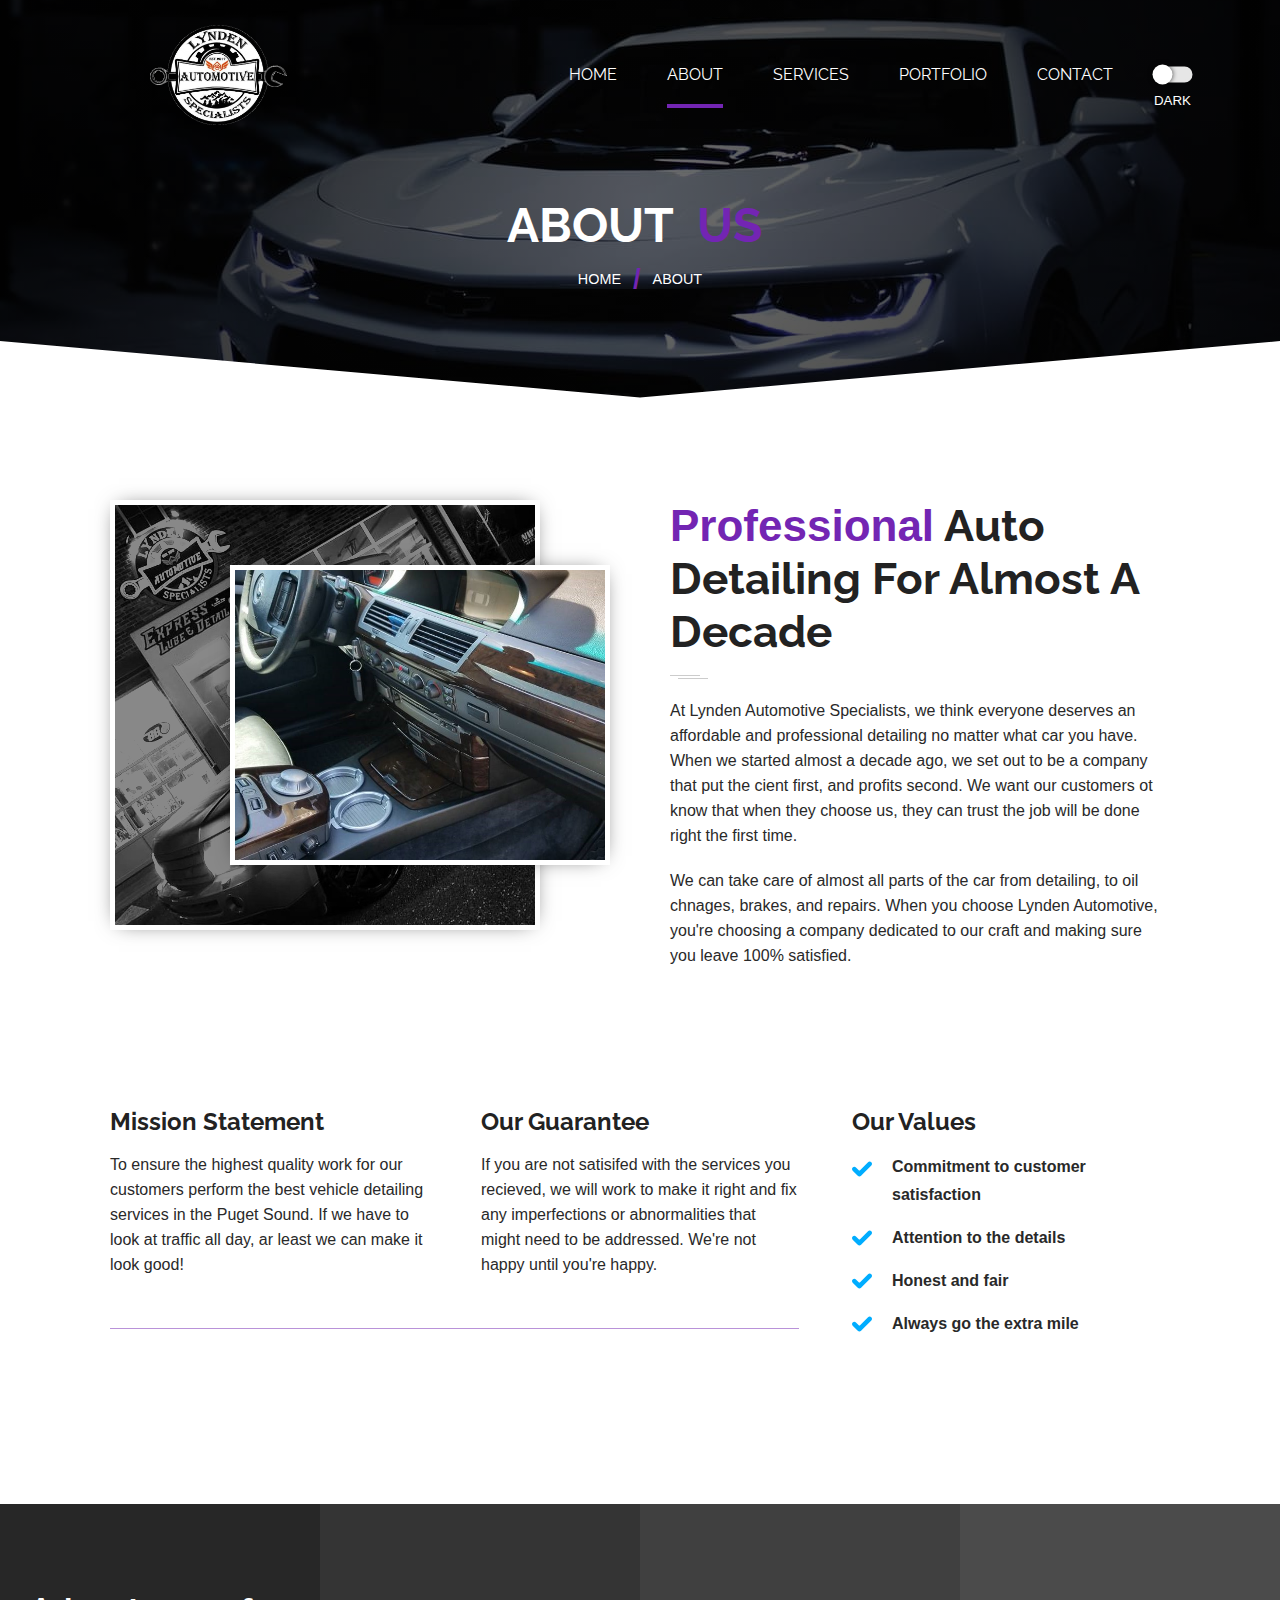
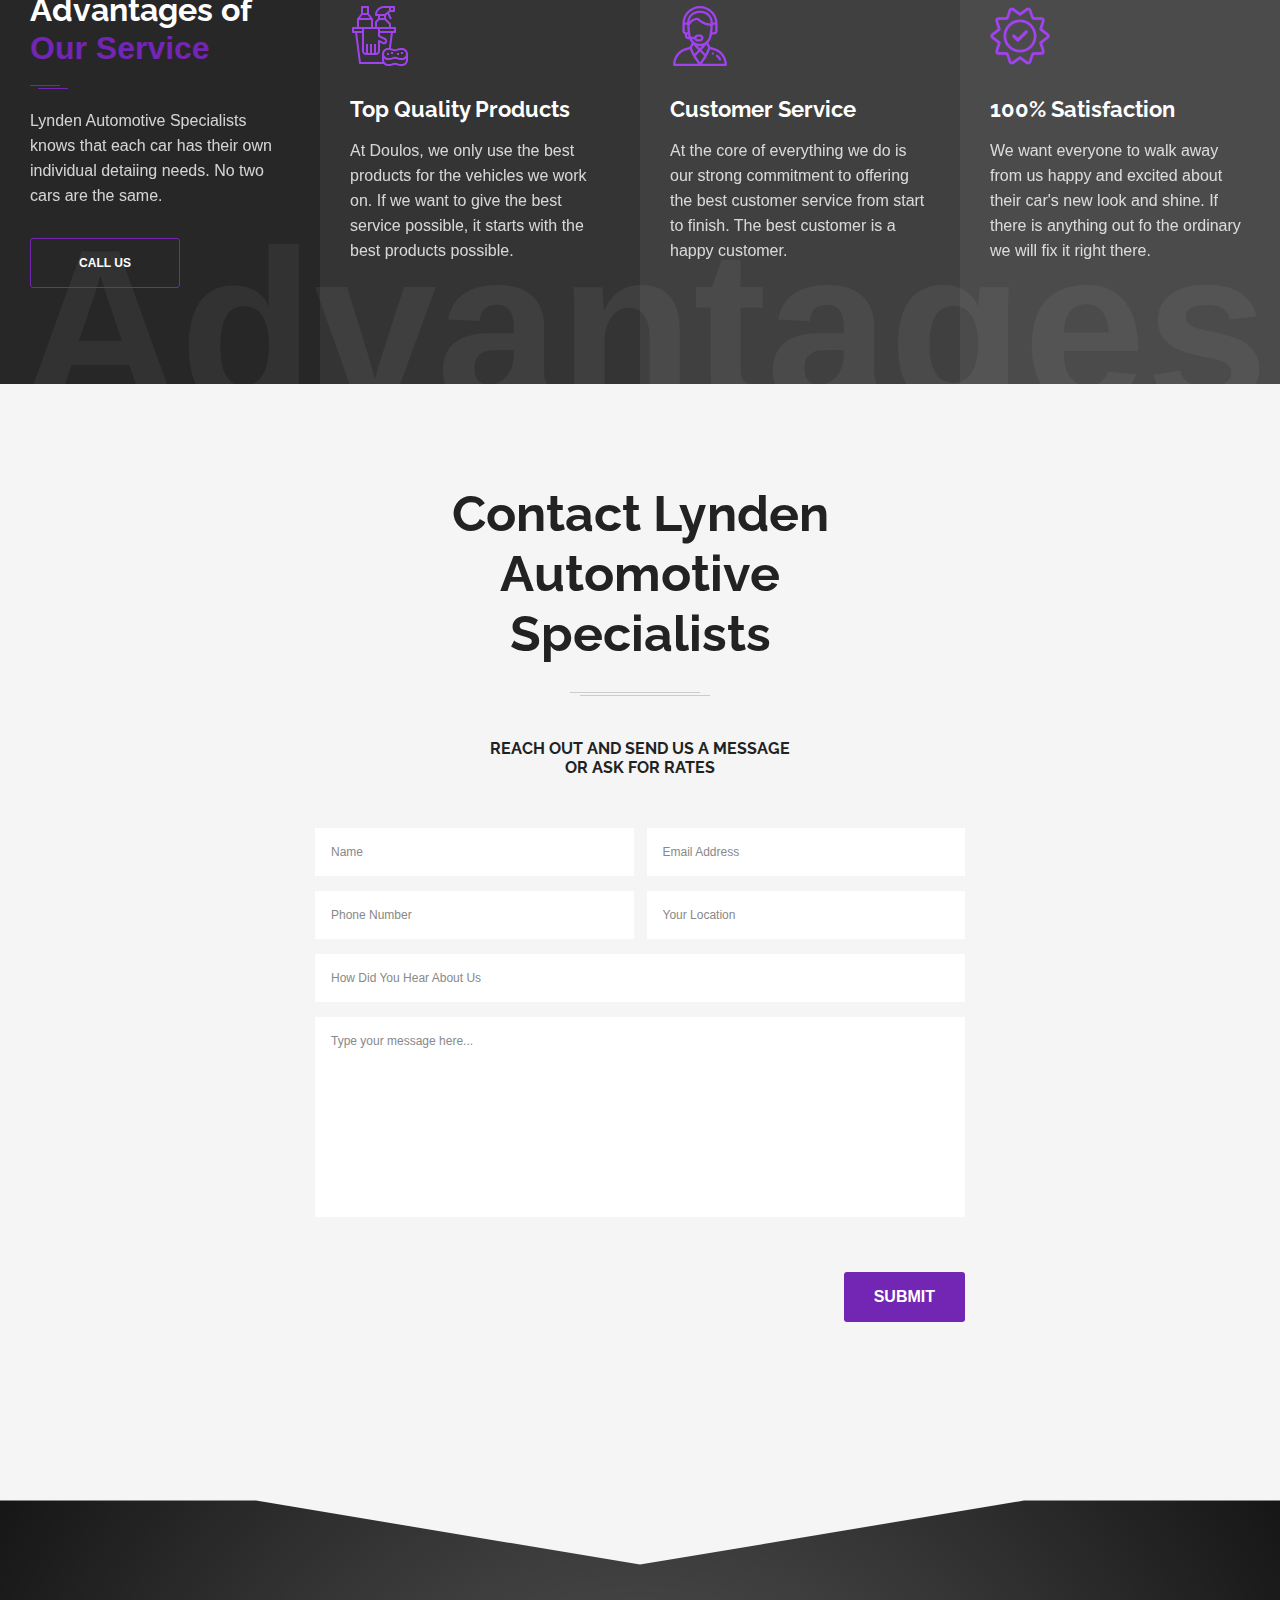
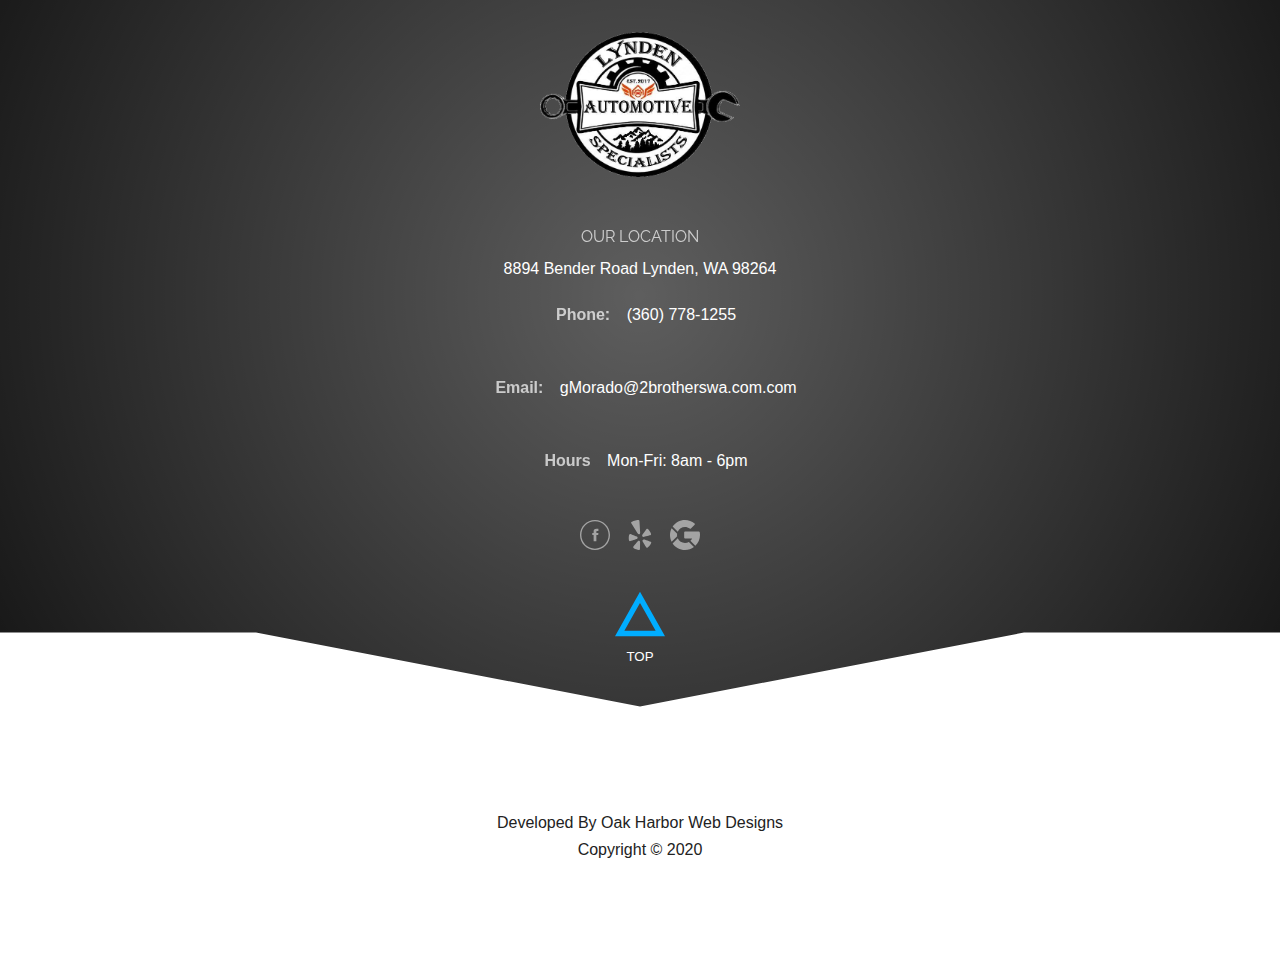
==== html/about.html @ 42cdfae8 "added the rest of the site" ====
<!DOCTYPE html>
<html lang="en">
<head>

    <!-- Global site tag (gtag.js) - Google Analytics -->
    <script async src="https://www.googletagmanager.com/gtag/js?id=UA-137702322-30"></script>
    <script>
        window.dataLayer = window.dataLayer || [];
        function gtag() { dataLayer.push(arguments); }
        gtag('js', new Date());

        gtag('config', 'UA-137702322-30');
    </script>


    <meta charset="UTF-8">
    <meta name="viewport" content="width=device-width, initial-scale=1.0">

    <link rel="canonical" href="">

    <meta name="description" content="">
    <meta name="keywords" content="">

    <!--Social Media Display-->
    <meta property="og:title" content=""/>
    <meta property="og:description" content=""/>
    <meta property="og:type" content="website" />
    <meta property="og:url" content=""/>
    <meta property="og:image" content=""/>
    <meta property="og:image:secure_url" content=""/>

    <!--Favicons-->
    <link rel="apple-touch-icon" sizes="180x180" href="/apple-touch-icon.png">
    <link rel="icon" type="image/png" sizes="32x32" href="/favicon-32x32.png?v1">
    <link rel="icon" type="image/png" sizes="16x16" href="/favicon-16x16.png">
    <link rel="manifest" href="/site.webmanifest">
    <meta name="msapplication-TileColor" content="#da532c">
    <meta name="theme-color" content="#ffffff">

    <!-- CSS -->
    <link rel="stylesheet" href="/css/core-styles.css">
    <link rel="stylesheet" href="/css/style.css">
    <link rel="stylesheet" href="/css/about.css">
    <link rel="stylesheet" href="/css/dark.css">
    

    <!-- jQuery -->
    <script defer src="https://ajax.googleapis.com/ajax/libs/jquery/3.4.1/jquery.min.js"></script>

    <link href="https://fonts.googleapis.com/css2?family=Poppins:wght@100;200;300;400;500;600;700;800;900&family=Raleway:wght@100;200;300;400;500;600;700;800;900&display=swap" rel="stylesheet">

    <title>About | Lynden Automotive Specialists | Lynden, WA</title>
</head>
<body>

    <a class="skip" aria-label="skip to main content" href="#main">Click To Skip To Main</a>

    <header>

        <button class="dark-mode-button top-dark-mode-button" aria-label="dark mode toggle">
            <span aria-hidden="true" class="dark-toggle">
                <span class="DTspan"></span>
            </span>
        </button>
        <!-- Desktop Navbar -->
        <div class="mobile-wrapper">
            <div class="mobile-nav container mobile-nav-container">
                <img id="mobile-logo" src="/images/lynden-automotive-specialists.png"" alt="mobile_company_logo" height="60"> 

                <!-- Hamburger Menu -->
                <button aria-label="open the menu" id="menu-button" class="hamburger hamburger--spring" onclick="toggleNav()" type="button">
                    <span aria-hidden="true" class="hamburger-box">
                        <span aria-hidden="true" class="hamburger-inner"></span>
                    </span>
                </button>
            </div>
        </div>

        <!-- ============================================ -->
        <!--                   NAVIGATION                 -->
        <!-- ============================================ -->

        <nav>
            <div class="navbar-menu">
                <div id="side-menu" class=" side-nav">
                    <img aria-hidden="true" src="/images/lynden-automotive-specialists.png"" alt="company logo" height="80">
                    <ul id="on-top" class="navbar-links">
                        <li class="nav-li"><a href="/index.html">Home</a></li>
                        <li class="nav-li"><a class="active-menu" href="about.html">About</a></li>
                        <li class="nav-li"><a href="services.html">Services</a></li>
                        <li class="nav-li"><a href="portfolio.html">Portfolio</a></li>
                        <li class="nav-li"><a href="contact.html">Contact</a></li>
                    </ul>
                </div>
            </div>
        </nav>
    </header>
        
    <main id="main">
    
        <!-- ============================================ -->
        <!--                    LANDING                   -->
        <!-- ============================================ -->
    
        <section id="hero">
            <div aria-hidden="true" id="dark"></div>
            <h1>About <span>Us</span></h1>
            <div class="links">
                <a href="/index.html">HOME</a>
                <span aria-haspopup="true">/</span>
                <a href="about.html">ABOUT</a>
            </div>
            <div aria-hidden="true" class="clippy"></div>
        </section>

        <!-- ============================================ -->
        <!--                     ABOUT                    -->
        <!-- ============================================ -->

        <section id="about-us" class="section">
            <div class="container">
                <div class="about-us-top">
                    <div aria-hidden="true" class="images-group-left">
                        <div class="about-us-left-imageL shadow"></div>
                        <div class="about-us-left-imageR shadow"></div>
                    </div>
                    <div class="about-us-top-content">
                        <h2><span>Professional</span> Auto Detailing For Almost A Decade</h2>
                        <p>
                            At Lynden Automotive Specialists, we think everyone deserves an affordable and professional detailing no matter what car you have.  When we started almost a decade ago, we set out to be a company that put the cient first, and profits second.  We want our customers ot know that when they choose us, they can trust the job will be done right the first time.
                        </p>
                        <p>
                            We can take care of almost all parts of the car from detailing, to oil chnages, brakes, and repairs.  When you choose Lynden Automotive, you're choosing a company dedicated to our craft and making sure you leave 100% satisfied.
                        </p>
                    </div>
                    <div aria-hidden="true" class="icon-graphic">
                        <div class="icon-graphic-left rotate"></div>
                        <div class="icon-graphic-middle rotate"><img src="/images/arrow-down.svg" alt=""></div>
                        <div class="icon-graphic-right rotate"></div>
                    </div>
                </div>
                <div class="about-us-statemnts">
                    <div class="statement">
                        <h3>Mission Statement</h3>
                        <p>
                            To ensure the highest quality work for our customers perform the best vehicle detailing services in the Puget Sound.  If we have to look at traffic all day, ar least we can make it look good!
                        </p>
                    </div>
                    <div class="statement">
                        <h3>Our Guarantee</h3>
                        <p>
                            If you are not satisifed with the services you recieved, we will work to make it right and fix any imperfections or abnormalities that might need to be addressed.  We're not happy until you're happy.
                        </p>
                    </div>
                    <div class="statement">
                        <h3>Our Values</h3>
                        <ul>
                            <li><img aria-hidden="true" src="/images/check.svg" alt=""> Commitment to customer satisfaction</li>
                            <li><img aria-hidden="true" src="/images/check.svg" alt="">Attention to the details</li>
                            <li><img aria-hidden="true" src="/images/check.svg" alt="">Honest and fair</li>
                            <li><img aria-hidden="true" src="/images/check.svg" alt="">Always go the extra mile</li>
                        </ul>
                    </div>
                </div>
            </div>
        </section>

        <!-- ============================================ -->
        <!--                 ADVANTAGES                   -->
        <!-- ============================================ -->

        <section id="advantages">
            <div class="advantage box-1">
                <h2>Advantages of <span>Our Service</span></h2>
                <p>
                    Lynden Automotive Specialists knows that each car has their own individual detaiing needs.  No two cars are the same.
                </p>
                <button class="button-solid quote-button" onclick="location.href='/html/services.html'" type="button">
                    Call Us</button>
                <span class="floater" aria-hidden="true">Advantages</span>
            </div>
            <div class="advantage box-2">
                <img aria-hidden="true" src="/images/best-products.svg" alt="">
                <h3>Top Quality Products</h3>
                <p>
                    At Doulos, we only use the best products for the vehicles we work on. If we want to give the best service possible, it starts with the best products possible.
                </p>
            </div>
            <div class="advantage box-3">
                <img aria-hidden="true" src="/images/customer-support.svg" alt="">
                <h3>Customer Service</h3>
                <p>
                    At the core of everything we do is our strong commitment to offering the best customer service from start to finish.  The best customer is a happy customer.
                </p>
            </div>
            <div class="advantage box-4">
                <img aria-hidden="true" src="/images/satisfaction.svg" alt="">
                <h3>100% Satisfaction</h3>
                <p>
                    We want everyone to walk away from us happy and excited about their car's new look and shine.  If there is anything out fo the ordinary we will fix it right there.
                </p>
            </div>
        </section>

        <!-- ============================================ -->
        <!--                   CONTACT                    -->
        <!-- ============================================ -->

        <section id="contact-container" class="section">
            <div class="container">
                <div class="h2-box">
                    <h2>Contact Lynden Automotive Specialists</h2>
                    <div class="lines">
                        <div class="slant-line"></div>
                        <div class="slant-line"></div>
                    </div>
                </div>
                <div class="contact-form-group">
                    <div aria-hidden="true" class="icon-graphic">
                        <div class="icon-graphic-left rotate"></div>
                        <div class="icon-graphic-middle rotate"><img src="/images/arrow-down.svg" alt=""></div>
                        <div class="icon-graphic-right rotate"></div>
                    </div>
                    <h3>Reach out and send us a message or ask for rates</h3>
                    <form id="contact" name="Contact Form" method="post" data-netlify-recaptcha="true" data-netlify="true">
                    
                        <input aria-label="name" class="input1" name="name" placeholder="Name" type="text" tabindex="1" required>
                        <input aria-label="email" class="input1 right" name="email" placeholder="Email Address" type="email" tabindex="2" required>
                        <input aria-label="phone number" class="input1" name="phone" placeholder="Phone Number" type="tel" tabindex="3" required>
                        <input aria-label="location" class="input1 right" name="location" placeholder="Your Location" type="text" tabindex="4" required>
                        <input aria-label="how did you hear about us" name="hear" placeholder="How Did You Hear About Us" type="text" tabindex="5" required>
                        <textarea aria-label="write your message" name="message" placeholder="Type your message here..." tabindex="6" required></textarea>
                        <div data-netlify-recaptcha="true"></div>
                        <p class="form-submit">
                            <button name="submit" type="submit" id="contact-submit" class="primary button-solid" data-submit="...Sending">Submit</button>
                        </p>
                    </form>
                </div>
            </div>
        </section>

    </main>

    <!-- ============================================ -->
    <!--                     FOOTER                   -->
    <!-- ============================================ -->
    
    <footer class="section">
    
        <div class="footer-container">
            <div aria-hidden="true" class="footer-triangle-top"></div>
    
            <div class="container">
                <img src="/images/lynden-automotive-specialists.png" alt="lynden auto detailers logo">
                <h2>Our Location</h2>
                <p>8894 Bender Road Lynden, WA 98264</p>
                <div class="contact-info">
                    <p><span>Phone:</span> <a href="tel:360-778-1255">(360) 778-1255</a></p>
                    <p><span>Email:</span> <a href="mailto:gMorado@2brotherswa.com.com">gMorado@2brotherswa.com.com</a></p>
                    <p><span>Hours</span> Mon-Fri: 8am - 6pm</p>
                </div>
                <div class="social">
                    <a href="https://www.facebook.com/2brothersNW/"><img src="/images/facebook.svg" alt="click to go to lynden facebook page"></a>
                    <a href="https://www.yelp.com/biz/2brothers-automotive-specialists-lynden"><img src="/images/yelp.svg" alt="click to go to twitter page"></a>
                    <a href="https://g.page/2brotherswa?share"><img src="/images/google.svg" alt="click to go to instagram page"></a>
                </div>
            </div>
    
            <div class="triangle-group">
                <button aria-label="click to return to the top" onclick="location.href='#main'" type="button">
                    <img aria-hidden="true" src="/images/triangle-up.svg" alt="">
                </button>
            </div>
            <div aria-hidden="true" class="bottom-graphic"></div>
        </div>
    
        <div class="branding">
            <p class="container">Developed By <a href="https://www.oakharborwebdesigns.com/"> Oak Harbor Web Designs</a> Copyright &copy; 2020</p>
        </div>
    </footer>

    <script>
        var ba = ["MSIE","Trident","Edge"];
        var b, ua = navigator.userAgent;
        for(var i=0; i < ba.length; i++){
            if( ua.indexOf(ba[i]) > -1 ){
                b = ba[i];
                break;
            }
        }
        if(b == "MSIE" || b == "Trident" || b == "Edge"){
            b = "Internet Explorer";
            alert("You are using the " + b + " browser and this browser is incompatible with this website and many others.  Please open this page in a different browser, either Chrome or Firefox.  Thank you!");
        }
    </script>

    <script defer src="/app.js"></script>
</body>
</html>
---- css/core-styles.css ----
/*-- -------------------------- -->
<---         CORE STYLES        -->
<--- -------------------------- -*/

.center {
    display: -webkit-box;
    display: -ms-flexbox;
    display: flex;
    -webkit-box-orient: horizontal;
    -webkit-box-direction: normal;
        -ms-flex-direction: row;
            flex-direction: row;
    -webkit-box-pack: center;
        -ms-flex-pack: center;
            justify-content: center;
    -webkit-box-align: center;
        -ms-flex-align: center;
            align-items: center;
}

.shadow {
    -webkit-box-shadow: 0px 0px 21px -9px rgba(0,0,0,0.75);
    box-shadow: 0px 0px 21px -9px rgba(0,0,0,0.75);
}

.skip {
    position: absolute;
    opacity: 0;
    z-index: -1000;
}

* {
	-webkit-box-sizing: border-box;
	        box-sizing: border-box;
}

html {
    scroll-behavior: smooth;
  }

:root {
    --primary: #7325b3;
    --light: #a042ed;
    --light-h: #a042ed;
    --dark: #000;
    --medium: #1b1b1b;
    --light: #2e2e2e;
}

body, html {
	margin: 0;
	padding: 0;
	overflow-x: hidden !important;
}

p, li {
    line-height: 1.5em;
    font-size: .8em;
}

p, a, li, span {
	font-family: 'Roboto', sans-serif;
	color: #292929;
    margin: 0;
    line-height: 28px;
    margin-bottom: 20px;
    font-weight: normal;
}

h1, h2, h3, h4, h5, h6 {
	font-family: 'Raleway', sans-serif;
    margin: 0;
    line-height: 1.2em;
    color: #222;
    margin-bottom: 30px;
}

.container {
	padding: 0 15px;
	margin: auto;
}

.section {
    padding-top: 50px;
    padding-bottom: 50px;
}

.mobile-wrapper {
	background: #777;
    border-bottom: 1px solid var(--primary);
    height: 130px;
}

/* hidden desktop elements */

.topper-flex,
#brand,
.call-strip-button,
.background {
	display: none;
}

/* Buttons */
.button-solid {
	background: var(--primary);
	border-radius: 3px;
	border: none;
	color: #fff;
	width: auto;
	height: 50px;
	font-weight: bold;
	margin: 10px 0;
	padding: 0 30px;
	font-size: 0.750em;
	width: auto;
    -webkit-transition: .3s ease;
    -o-transition: .3s ease;
    transition: .3s ease;
}

button {
    text-transform: uppercase;
}

button:hover {
    cursor: pointer;
}

.button-solid:hover {
    color: var(--primary);
    background: #fff;
	border: 1px solid var(--primary);
	cursor: pointer;
}

.button-transparent {
    display: inline-block;
    background: transparent;
    border-style: solid;
    border-width: 2px;
    border-color: #fff;
    font-size: 0.750em;
    margin: 10px 0;
    padding: 6px 30px;
    color: #FFFFFF;
    text-decoration: none;
    -webkit-animation-delay: 0.6s;
            animation-delay: 0.6s;
    border-radius: 3px;
    white-space: nowrap;
    height: 50px;
    -webkit-transition: .3s ease;
    -o-transition: .3s ease;
    transition: .3s ease;
}

.button-transparent:hover {
    color: #fff;
    background: var(--primary);
    border: none;
}

.hamburger {
    padding: 0;
    display: inline-block;
    cursor: pointer;
    -webkit-transition-property: opacity, -webkit-filter;
    transition-property: opacity, -webkit-filter;
    -o-transition-property: opacity, filter;
    transition-property: opacity, filter;
    transition-property: opacity, filter, -webkit-filter;
    -webkit-transition-duration: 0.15s;
         -o-transition-duration: 0.15s;
            transition-duration: 0.15s;
    -webkit-transition-timing-function: linear;
         -o-transition-timing-function: linear;
            transition-timing-function: linear;
    font: inherit;
    color: inherit;
    text-transform: none;
    background-color: transparent;
    border: 0;
    margin: 0;
    overflow: visible;
    position: relative;
    z-index: 2000;
}
.hamburger:hover {
    opacity: 0.7;
    cursor: pointer;
}
.hamburger.is-active:hover {
    opacity: 0.7;
    cursor: pointer;
}
.hamburger.is-active .hamburger-inner, .hamburger.is-active .hamburger-inner::before, .hamburger.is-active .hamburger-inner::after {
    background-color: #000;
}
.hamburger-box {
    width: 30px;
    height: 24px;
    display: inline-block;
    position: relative;
    z-index: 2000;
}
.hamburger-inner {
    display: block;
    top: 50%;
    margin-top: -2px;
}
.hamburger-inner, .hamburger-inner::before, .hamburger-inner::after {
    width: 30px;
    height: 2px;
    background-color: #fff;
    border-radius: 4px;
    position: absolute;
    -webkit-transition-property: -webkit-transform;
    transition-property: -webkit-transform;
    -o-transition-property: transform;
    transition-property: transform;
    transition-property: transform, -webkit-transform;
    -webkit-transition-duration: 0.15s;
         -o-transition-duration: 0.15s;
            transition-duration: 0.15s;
    -webkit-transition-timing-function: ease;
         -o-transition-timing-function: ease;
            transition-timing-function: ease;
}
.hamburger-inner::before, .hamburger-inner::after {
    content: "";
    display: block;
}
.hamburger-inner::before {
    top: -10px;
}
.hamburger-inner::after {
    bottom: -10px;
    width: 20px;
}

/* * Spring */
.hamburger--spring .hamburger-inner {
    top: 2px;
    -webkit-transition: background-color 0s 0.13s linear;
    -o-transition: background-color 0s 0.13s linear;
    transition: background-color 0s 0.13s linear;
    -webkit-transition-delay: .22s;
         -o-transition-delay: .22s;
            transition-delay: .22s;
}
.hamburger--spring .hamburger-inner::before {
    top: 10px;
    -webkit-transition: top 0.1s 0.2s cubic-bezier(0.33333, 0.66667, 0.66667, 1), -webkit-transform 0.13s cubic-bezier(0.55, 0.055, 0.675, 0.19);
    transition: top 0.1s 0.2s cubic-bezier(0.33333, 0.66667, 0.66667, 1), -webkit-transform 0.13s cubic-bezier(0.55, 0.055, 0.675, 0.19);
    -o-transition: top 0.1s 0.2s cubic-bezier(0.33333, 0.66667, 0.66667, 1), transform 0.13s cubic-bezier(0.55, 0.055, 0.675, 0.19);
    transition: top 0.1s 0.2s cubic-bezier(0.33333, 0.66667, 0.66667, 1), transform 0.13s cubic-bezier(0.55, 0.055, 0.675, 0.19);
    transition: top 0.1s 0.2s cubic-bezier(0.33333, 0.66667, 0.66667, 1), transform 0.13s cubic-bezier(0.55, 0.055, 0.675, 0.19), -webkit-transform 0.13s cubic-bezier(0.55, 0.055, 0.675, 0.19);
    -webkit-transition-delay: .22s;
         -o-transition-delay: .22s;
            transition-delay: .22s;
}
.hamburger--spring .hamburger-inner::after {
    top: 20px;
    -webkit-transition: top 0.2s 0.2s cubic-bezier(0.33333, 0.66667, 0.66667, 1), -webkit-transform 0.13s cubic-bezier(0.55, 0.055, 0.675, 0.19);
    transition: top 0.2s 0.2s cubic-bezier(0.33333, 0.66667, 0.66667, 1), -webkit-transform 0.13s cubic-bezier(0.55, 0.055, 0.675, 0.19);
    -o-transition: top 0.2s 0.2s cubic-bezier(0.33333, 0.66667, 0.66667, 1), transform 0.13s cubic-bezier(0.55, 0.055, 0.675, 0.19);
    transition: top 0.2s 0.2s cubic-bezier(0.33333, 0.66667, 0.66667, 1), transform 0.13s cubic-bezier(0.55, 0.055, 0.675, 0.19);
    transition: top 0.2s 0.2s cubic-bezier(0.33333, 0.66667, 0.66667, 1), transform 0.13s cubic-bezier(0.55, 0.055, 0.675, 0.19), -webkit-transform 0.13s cubic-bezier(0.55, 0.055, 0.675, 0.19);
    -webkit-transition-delay: .22s;
         -o-transition-delay: .22s;
            transition-delay: .22s;
}
.hamburger--spring.is-active .hamburger-inner {
    -webkit-transition-delay: 0.22s;
         -o-transition-delay: 0.22s;
            transition-delay: 0.22s;
    background-color: transparent !important;
    background: #fff;
}
.hamburger--spring.is-active .hamburger-inner::before {
    background: #fff;
    top: 0;
    -webkit-transition: top 0.1s 0.15s cubic-bezier(0.33333, 0, 0.66667, 0.33333), -webkit-transform 0.13s 0.22s cubic-bezier(0.215, 0.61, 0.355, 1);
    transition: top 0.1s 0.15s cubic-bezier(0.33333, 0, 0.66667, 0.33333), -webkit-transform 0.13s 0.22s cubic-bezier(0.215, 0.61, 0.355, 1);
    -o-transition: top 0.1s 0.15s cubic-bezier(0.33333, 0, 0.66667, 0.33333), transform 0.13s 0.22s cubic-bezier(0.215, 0.61, 0.355, 1);
    transition: top 0.1s 0.15s cubic-bezier(0.33333, 0, 0.66667, 0.33333), transform 0.13s 0.22s cubic-bezier(0.215, 0.61, 0.355, 1);
    transition: top 0.1s 0.15s cubic-bezier(0.33333, 0, 0.66667, 0.33333), transform 0.13s 0.22s cubic-bezier(0.215, 0.61, 0.355, 1), -webkit-transform 0.13s 0.22s cubic-bezier(0.215, 0.61, 0.355, 1);
    -webkit-transform: translate3d(0, 10px, 0) rotate(45deg);
            transform: translate3d(0, 10px, 0) rotate(45deg);
}
.hamburger--spring.is-active .hamburger-inner::after {
    background: #fff;
    width: 30px;
    top: 0;
    -webkit-transition: top 0.2s cubic-bezier(0.33333, 0, 0.66667, 0.33333), -webkit-transform 0.13s 0.22s cubic-bezier(0.215, 0.61, 0.355, 1);
    transition: top 0.2s cubic-bezier(0.33333, 0, 0.66667, 0.33333), -webkit-transform 0.13s 0.22s cubic-bezier(0.215, 0.61, 0.355, 1);
    -o-transition: top 0.2s cubic-bezier(0.33333, 0, 0.66667, 0.33333), transform 0.13s 0.22s cubic-bezier(0.215, 0.61, 0.355, 1);
    transition: top 0.2s cubic-bezier(0.33333, 0, 0.66667, 0.33333), transform 0.13s 0.22s cubic-bezier(0.215, 0.61, 0.355, 1);
    transition: top 0.2s cubic-bezier(0.33333, 0, 0.66667, 0.33333), transform 0.13s 0.22s cubic-bezier(0.215, 0.61, 0.355, 1), -webkit-transform 0.13s 0.22s cubic-bezier(0.215, 0.61, 0.355, 1);
    -webkit-transform: translate3d(0, 10px, 0) rotate(-45deg);
            transform: translate3d(0, 10px, 0) rotate(-45deg);
}

/*-- -------------------------- -->
<---         NAVIGATION         -->
<--- -------------------------- -*/


/* Hidden Elements */
.navbar-menu img,
.call-us,
.quote-nav-button {
	display: none;
}

.main-skip {
    position: absolute;
    top: 0;
    left: 0;
    z-index: -10;
}

.nav-comb {
    display: block !important;
    position: absolute;
    width: 530px;
    -webkit-transform: rotate(120deg);
        -ms-transform: rotate(120deg);
            transform: rotate(120deg);
    right: -280px;
    top: 350px;
    opacity: .4;
}

/* Top Mobile Navigation */
.mobile-wrapper {
    height: 70px;
    -webkit-transition: .3s ease;
    -o-transition: .3s ease;
    transition: .3s ease;
}

.mobile-nav {
	position: relative;
	display: -webkit-box;
	display: -ms-flexbox;
	display: flex;
	-webkit-box-align: center;
	    -ms-flex-align: center;
	        align-items: center;
	-webkit-box-pack: center;
	    -ms-flex-pack: center;
	        justify-content: center;
    height: 100%;
    z-index: 100;
    background: #222;	
	background: -o-linear-gradient(#000, #222);	
	background: -webkit-gradient(linear, left top, left bottom, from(#000), to(#222));	
	background: linear-gradient(#000, #222);
}

.hamburger {
	position: absolute;
    right: 2em;
    top: 22px;
}

/* Navigation Links */

.mobile-wrapper img {
	height: 48px;
}

.navbar-menu {
	background: #f5f5f5;
	width: 0;
	position: absolute;
	right: 0;
	height: 100%;
	-webkit-transition: .3s ease-in-out;
	-o-transition: .3s ease-in-out;
	transition: .3s ease-in-out;
    z-index: 11100;
    max-width: 1250px;
    margin-left: auto !important;
    margin-right: auto !important;
    overflow: hidden;
}

.side-nav {
    position: relative;
	padding: 40px 0;
	position: absolute;
	right: 2em;
	-webkit-transition: .3s ease;
	-o-transition: .3s ease;
	transition: .3s ease;
	-webkit-transition-delay: .2s;
	     -o-transition-delay: .2s;
	        transition-delay: .2s;
}

.side-nav ul {
	margin: 0;
	text-align: right;
	list-style: none;
}

.side-nav ul li {
	margin-bottom: 20px;
}

.side-nav a {
	text-decoration: none;
	padding: 5px 10px 5px 10px;
	opacity: 0;
    visibility: hidden;
    font-family: 'Raleway', sans-serif;
}

.active-menu {
	border-right: 4px solid var(--primary);
	color: var(--primary);
}

/* Tablets */
@media screen and (min-width: 750px) and (max-width: 991px) {

    .mobile-nav {
        max-width: 100%;
    }

    p, li {
        font-size: 1em !important;
    }

    /* width */
    ::-webkit-scrollbar-track {
        -webkit-box-shadow: inset 0 0 6px rgba(0,0,0,0.3);
        background-color: #fff;
    }

    ::-webkit-scrollbar-track-piece {
        background-color: #000;
    }

    ::-webkit-scrollbar {
        width: 10px;
        background-color: #F5F5F5;
    }

    ::-webkit-scrollbar-thumb {
        border-radius: 10px;
        background-image: -webkit-gradient(linear,
                                        left bottom,
                                        left top,
                                        color-stop(0.44, #a042ed),
                                        color-stop(0.72, #a042ed),
                                        color-stop(0.86, #a042ed));
    }

}


/* Desktop */
@media screen and (min-width: 992px) {

    p, li {
        font-size: 1em !important;
    }

    /* Hidden Elements */
    .mobile-wrapper,
    .nav-comb {
		display: none !important;
	}

	/* Un-Hidden Elements */
	.side-nav a {
		opacity: 1;
		visibility: visible;
	}

	.quote-nav-button {
		display: block;
	}

	.container {
		max-width: 1100px;
	}

	.navbar-menu img {
		display: block;
		margin: 0 !important;
		position: absolute;
		left: 2em;
        height: 100px;
        width: auto;
	}

	/*navbar */
	nav {
		width: 100%;
		position: absolute;
		display: -webkit-box;
		display: -ms-flexbox;
		display: flex;
		-webkit-box-pack: center;
		    -ms-flex-pack: center;
		        justify-content: center;
		height: 100px;
	}

	.navbar-menu {
		width: 95% !important;
		min-height: 100px;
		height: 100px;
		margin: auto;
		position: absolute;
		display: -webkit-box;
		display: -ms-flexbox;
		display: flex;
		-webkit-box-align: center;
		    -ms-flex-align: center;
		        align-items: center;
		z-index: 100;
		left: 0;
		background: transparent;
		margin-top: 25px;
	}

	.navbar-menu:before {
		content: '';
		width: 100%;
		height: 100%;
		background: transparent;
		position: absolute;
		z-index: -1;
        border-radius: 5px;
        opacity: 0;
	}

	#on-top {
		display: -webkit-box;
		display: -ms-flexbox;
		display: flex;
		-webkit-box-align: center;
		    -ms-flex-align: center;
		        align-items: center;
		-webkit-box-pack: end;
		    -ms-flex-pack: end;
		        justify-content: flex-end;
	}

	.side-nav {
		padding: 0;
        width: 100%;
        max-width: 1250px;
		height: 100%;
		display: -webkit-box;
		display: -ms-flexbox;
		display: flex;
		-webkit-box-align: center;
		    -ms-flex-align: center;
		        align-items: center;
		-webkit-box-pack: end;
		    -ms-flex-pack: end;
		        justify-content: flex-end;
        right: 0;
        background: transparent;
        border-radius: 5px;
	}

	.side-nav ul li {
		margin: 0 50px 0 0;
		text-align: right;
	}

	.call-us {
		font-size: 0.875em;
		line-height: 24px;
		display: -webkit-box;
		display: -ms-flexbox;
		display: flex;
		-webkit-box-align: center;
		    -ms-flex-align: center;
		        align-items: center;
		font-weight: normal;
		margin-left: 40px !important;
	}

	.call-us svg {
		width: 20px;
		margin-right: 10px;
		height: auto;
	}

	.side-nav a {
		padding: 20px 0;
		color: #fff;
        font-size: 1em;
        text-transform: uppercase;
        border-bottom: 4px solid transparent;
	}

	.side-nav ul li a:hover {
		cursor: pointer;
        opacity: .8;
        border-bottom: 4px solid var(--primary);
	}

	.side-nav li {
		color: #fff;
	}

	#on-top li  {
		float: right;
	}

	.active-menu {
		border-right: none;
		border-bottom: 4px solid var(--primary) !important;
    }

    /* width */
    ::-webkit-scrollbar-track {
        -webkit-box-shadow: inset 0 0 6px rgba(0,0,0,0.3);
        background-color: #fff;
    }

    ::-webkit-scrollbar-track-piece {
        background-color: #000;
    }

    ::-webkit-scrollbar {
        width: 10px;
        background-color: #F5F5F5;
    }

    ::-webkit-scrollbar-thumb {
        border-radius: 10px;
        background-image: -webkit-gradient(linear,
                                        left bottom,
                                        left top,
                                        color-stop(0.44, #a042ed),
                                        color-stop(0.72, #a042ed),
                                        color-stop(0.86, #a042ed));
    }

}

/* Ipad Pro */
@media screen and (min-width: 450px) and (max-width: 991px) {

    .container {
        max-width: 900px;
    }

    .mobile-nav {
        width: 100% !important;
        max-width: 100% !important;
    }
    

}




/* ==========================================================
+                                                           +
+															+
+															+
+															+
+															+
+        		            FOOTER		            		+           
+															+
+															+
+															+
+															+
+															+
+==========================================================*/

/* mobile footer */

footer.section {
    padding-top: 0 !important;
}

.footer-container {
    position: relative;
    background: url("/images/footer-mobile.jpg");
    background-size: cover;
    background-repeat: no-repeat;
    background-position: center;
    padding-top: 100px;
    padding-bottom: 130px;
}

.footer-container:before {
    content: '';
    height: 100%;
    width: 100%;
    background: rgb(0,0,0);
    background: -o-radial-gradient(circle, rgba(0,0,0,0.6306897759103641) 0%, rgba(0,0,0,0.9192051820728291) 100%);
    background: radial-gradient(circle, rgba(0,0,0,0.6306897759103641) 0%, rgba(0,0,0,0.9192051820728291) 100%);
    filter: progid:DXImageTransform.Microsoft.gradient(startColorstr="#000000",endColorstr="#000000",GradientType=1);
    position: absolute;
    top: 0;
    left: 0;
    z-index: 1;
}

footer .container {
    position: relative;
    z-index: 100;
    padding-top: 50px;
}

.footer-triangle-top {
    background: #f5f5f5;
    width: 100%;
    height: 200px;
    position: absolute;-webkit-clip-path: polygon(50% 39%, 80% 0, 100% 0, 100% 0, 0 0, 0 0, 20% 0);clip-path: polygon(50% 39%, 80% 0, 100% 0, 100% 0, 0 0, 0 0, 20% 0);-webkit-clip-path: polygon(50% 43%, 80% 11%, 100% 11%, 100% 0, 0 0, 0 11%, 20% 11%);clip-path: polygon(50% 43%, 80% 11%, 100% 11%, 100% 0, 0 0, 0 11%, 20% 11%);
    top: -3px;
    z-index: 100;
}

footer img {
    width: 200px;
    display: block;
    margin: auto;
    margin-bottom: 50px;
}

footer h2 {
    text-align: center;
    text-transform: uppercase;
    margin-top: 30px;
    margin-bottom: 10px;
    font-weight: normal;
    font-size: 1em;
}

.contact-info p {
    margin-bottom: 45px;
}

footer p a, footer p {
    color: #fff;
    text-decoration: none;
    opacity: 1;
    font-size: 1em;
    text-align: center;
}

footer h2, footer p span {
    color: #fff;
    opacity: .7;
}

.social {
    width: 120px;
    margin: auto;
    display: -webkit-box;
    display: -ms-flexbox;
    display: flex;
    -webkit-box-pack: justify;
        -ms-flex-pack: justify;
            justify-content: space-between;
}

.social img {
    height: 30px;
    width: auto;
    opacity: .5;
    margin: auto;
    display: inline;
}

.bottom-graphic {
    position: absolute;
    height: 200px;
    width: 100%;
    background: #fff;
    bottom: -3px;
    -webkit-clip-path: polygon(50% 97%, 80% 60%, 100% 60%, 100% 99%, 0 100%, 0% 60%, 20% 60%);
            clip-path: polygon(50% 97%, 80% 60%, 100% 60%, 100% 99%, 0 100%, 0% 60%, 20% 60%);
    z-index: 100;
}

.triangle-group {
    margin: auto;
    position: relative;
    z-index: 100;
    width: 50px;
}

.triangle-group button {
    position: absolute;
    background: transparent;
    border: none;
    margin: auto;
    padding: 0;
    display: -webkit-box;
    display: -ms-flexbox;
    display: flex;
    -webkit-box-pack: center;
        -ms-flex-pack: center;
            justify-content: center;
    bottom: -60px;
}

.triangle-group button:after {
    content: 'TOP';
    position: absolute;
    bottom: -25px;
    color: #fff;
    z-index: 100;
    margin: auto;
}

.triangle-group button img {
    width: 50px;
    margin: 0;
    -webkit-transform: rotate(180deg);
        -ms-transform: rotate(180deg);
            transform: rotate(180deg);
}

.branding {
    padding: 0px 0 0 0;
}

p.container {
    padding-top: 50px;
}

.branding p, .branding a {
    color: #222;
    font-size: 1em;
}

.branding p {
    width: 350px;
}


/* Tablets */
@media screen and (min-width: 500px) and (max-width: 1024px) {

    
}

/* Desktop */
@media screen and (min-width: 1025px) {

	

	.branding {
        margin-top: 50px;
    }
    
    .brnd {
        font-size: .8em;
    }

    .branding p {
        width: 495px;
    }
}
---- css/style.css ----
/*-- -------------------------- -->
<---          Landing           -->
<--- -------------------------- -*/

#hero {
    height: 350px;
    background: url("/images/cover.jpg");
    background-position: center;
    background-size: cover;
    background-repeat: no-repeat;
    display: -webkit-box;
    display: -ms-flexbox;
    display: flex;
    -webkit-box-orient: vertical;
    -webkit-box-direction: normal;
        -ms-flex-direction: column;
            flex-direction: column;
    -webkit-box-pack: center;
        -ms-flex-pack: center;
            justify-content: center;
    -webkit-box-align: center;
        -ms-flex-align: center;
            align-items: center;
    position: relative;
}

#dark {
    position: absolute;
    background: #000;
    height: 100%;
    width: 100%;
    top: 0;
    left: 0;
    opacity: .7;
    z-index: 0;
}

.hero-content {
    width: 100%;
    position: relative;
    z-index: 1;
}

#home-h {
    color: #fff;
    font-size: 1.2em;
    width: 230px;
    margin-bottom: 10px;
}

#home-p {
    color: #fff;
    font-size: .7em;
    font-weight: normal;
    width: 150px;
    line-height: 1.6em;
}

.slanted-button {
    position: relative;
    background: transparent;
    border: none;
    font-weight: bold;
    color: #fff;
    width: auto;
    padding-left: 0;
    padding-right: 40px;
    text-align: left;
    display: -webkit-box;
    display: -ms-flexbox;
    display: flex;
    -webkit-box-orient: horizontal;
    -webkit-box-direction: normal;
        -ms-flex-direction: row;
            flex-direction: row;
    -webkit-box-pack: justify;
        -ms-flex-pack: justify;
            justify-content: space-between;
    -webkit-box-align: center;
        -ms-flex-align: center;
            align-items: center;
}

.slant {
    margin: 0;
    position: absolute;
    right: 6px;
    top: -7px;
    background: var(--primary);
    padding: 0px 6px;
    -webkit-transform: skew(-10deg);
        -ms-transform: skew(-10deg);
            transform: skew(-10deg);
}

.triangle {
    width: 8px;
    height: 8px;
    -webkit-transform: skew(10deg);
        -ms-transform: skew(10deg);
            transform: skew(10deg);
}

.clippy {
    background: #fff;
    height: 20px;
    width: 100%;
    position: absolute;
    bottom: -1px;
    -webkit-clip-path: polygon(50% 94%, 100% 0, 100% 100%, 0 100%, 0 0);
            clip-path: polygon(50% 94%, 100% 0, 100% 100%, 0 100%, 0 0);
}

/*-- -------------------------- -->
<---            About           -->
<--- -------------------------- -*/

.services-highlight {
    margin-bottom: 100px;
}

.highlight {
    width: 100%;
    max-width: 350px;
    display: flex;
    flex-direction: column;
    justify-content: center;
    margin: auto;
    margin-bottom: 40px;
    padding: 40px 50px;
    -webkit-box-shadow: 0px 0px 21px -9px rgba(0,0,0,0.75);
    box-shadow: 0px 0px 21px -9px rgba(0,0,0,0.75);
    background: #fff
}

.highlight h2 {
    text-align: center;
}

.highlight button {
    width: 200px;
    display: block;
    margin: auto;
}

.graphic-top {
    display: -webkit-box;
    display: -ms-flexbox;
    display: flex;
    -webkit-box-orient: vertical;
    -webkit-box-direction: normal;
        -ms-flex-direction: column;
            flex-direction: column;
}

.picture-left {
    -webkit-box-ordinal-group: 3;
        -ms-flex-order: 2;
            order: 2;
}

.middle {
    -webkit-box-ordinal-group: 2;
        -ms-flex-order: 1;
            order: 1;
}

.picture-right {
    -webkit-box-ordinal-group: 4;
        -ms-flex-order: 3;
            order: 3;
}

.middle p {
    text-align: center;
    text-transform: uppercase;
    font-size: 20px;
    font-weight: 600;
}

.middle p:first-child {
    text-align: center;
    color: #555;
    font-family: 'Raleway', sans-serif;
    text-transform: uppercase;
    font-size: 13px;
    position: relative;
    width: 90px;
    margin: auto;
    margin-bottom: 40px;
    font-weight: bold;
}

.middle p:first-child:before {
    content: '';
    width: 30px;
    background: #ccc;
    height: 1px;
    position: absolute;
    bottom: -10px;
    margin: auto;
    left: 24px;
}

.middle p:first-child:after {
    content: '';
    width: 30px;
    background: #ccc;
    height: 1px;
    position: absolute;
    left: 32px;
    bottom: -13px;
    margin: auto;
}

.middle > img {
    width: 180px;
    margin: auto;
    display: block;
    margin-bottom: 20px;
}

.middle button {
    display: block;
    margin: auto;
    color: #292929;
}

.icon-graphic {
    width: 49px;
    height: 100px;
    position: relative;
    display: -webkit-box;
    display: -ms-flexbox;
    display: flex;
    -webkit-box-align: center;
        -ms-flex-align: center;
            align-items: center;
    -webkit-box-pack: center;
        -ms-flex-pack: center;
            justify-content: center;
    margin: auto;
    margin-top: 30px;
    margin-bottom: 30px;
}

.rotate {
    -webkit-transform: rotate(45deg);
        -ms-transform: rotate(45deg);
            transform: rotate(45deg);
    border-radius: 1px;
}

.icon-graphic-left {
    background: var(--primary);
    width: 17px;
    height: 17px;
    display: inline-block;
    position: absolute;
    left: 0;
}

.icon-graphic-middle {
    background: #ddd;
    height: 25px;
    width: 25px;
    margin: 0;
    position: absolute;
    margin: auto;
    border: 3px solid #fff;
    z-index: 6;
    display: -webkit-box;
    display: -ms-flexbox;
    display: flex;
    -webkit-box-align: center;
        -ms-flex-align: center;
            align-items: center;
    -webkit-box-pack: center;
        -ms-flex-pack: center;
            justify-content: center;
}

.icon-graphic-middle img {
    -webkit-transform: rotate(-45deg);
        -ms-transform: rotate(-45deg);
            transform: rotate(-45deg);
    width: 8px;
    margin: 0;
}

.icon-graphic-right {
    background: var(--primary);
    width:  17px;
    height: 17px;
    display: inline-block;
    position: absolute;
    right: 0;
}

/* picture squares */
.picture-left {
    background: url("/images/picture-left.jpg");
    background-position: center;
    background-repeat: no-repeat;
    background-size: cover;
    height: 165px;
    width: 100%;
    max-width: 240px;
    margin: auto;
    margin-bottom: 50px;
    position: relative;
    margin-top: 50px;
}

.picture-left h2, .picture-right h2 {
    width: 150px;
    margin: 0;
    position: absolute;
    text-align: center;
}

.picture-right {
    background: url("/images/picture-right.jpg");
    background-position: center;
    background-repeat: no-repeat;
    background-size: cover;
    height: 165px;
    width: 100%;
    margin: auto;
    max-width: 240px;
    margin-bottom: 70px;
    position: relative;
}

.picture-right:before, .picture-left:before {
    content: '';
    position: absolute;
    height: 100%;
    width: 100%;
    background: #000;
    opacity: .5;
    top: 0;
    left: 0;
}

.picture-left h2, .picture-right h2 {
    color: #fff;
    -webkit-transform: rotate(90deg);
        -ms-transform: rotate(90deg);
            transform: rotate(90deg);
    position: absolute;
    font-size: 1em;
    text-transform: uppercase;
}

.top-triangle {
    height: 20px;
    width: 101%;
    background: #fff;
    -webkit-clip-path: polygon(0 0, 100% 0, 100% 100%, 0 4%);
            clip-path: polygon(0 0, 100% 0, 100% 100%, 0 4%);
    position: absolute;
    top: -1px;
}

.box {
    position: relative;
    width: 50%;
    height: 100%;
    display: inline-block;
    float: left;
    display: -webkit-box;
    display: -ms-flexbox;
    display: flex;
    -webkit-box-pack: center;
        -ms-flex-pack: center;
            justify-content: center;
    -webkit-box-align: center;
        -ms-flex-align: center;
            align-items: center;
}

.box h2 a {
        position: relative;
        z-index: 100;
        height: 100%;
        width: 1005;
        font-family: 'Raleway', sans-serif;
        color: #fff;
        text-decoration: none;
        line-height: 1.2em;
        font-weight: bold;
    }

.box:before {
    content: '';
    width: 100%;
    height: 5px;
    background: var(--primary);
    position: absolute;
    bottom: 0;
}

.box1 {
    border-right: 7px solid #fff;
}

.box2 {
    border-left: 7px solid #fff;
}

.box3 {
    border-right: 7px solid #fff;
}

.box4 {
    border-left: 7px solid #fff;
}

.box3 .top-triangle, .box4 .top-triangle {
    -webkit-transform: scaleX(-1);
        -ms-transform: scaleX(-1);
            transform: scaleX(-1);
}

.box a {
    display: flex;
    flex-direction: column;
    justify-content: center;
    align-items: center;
}

.link-img {
    width: 10px;
    margin-bottom: 10px;
    animation-name: motion;
    animation-duration: 2s;
    animation-timing-function: ease-in-out;
    animation-iteration-count: infinite;
}

@keyframes motion {
    0% {
        transform: translateY(0px);
    }
    50% {
        transform: translateY(5px);
    }
    0% {
        transform: translateY(0px);
    }
}

/* about info */

.about-info-images {
    display: none;
}

.about-info h2 {
    font-size: 40px;
    margin-bottom: 20px;
}

.about-info h2 span {
    color: #222;
    font-family: 'Raleway', sans-serif;
    font-size: 40px;
    font-weight: bold;
    color: var(--primary);
}

.about-info h3 {
    font-weight: bold;
    color: #222;
    opacity: 1;
    position: relative;
    text-transform: uppercase;
    display: -webkit-box;
    display: -ms-flexbox;
    display: flex;
    -webkit-box-pack: justify;
        -ms-flex-pack: justify;
            justify-content: space-between;
    padding-left: 15px;
    position: relative;
    padding-left: 40px;
    display: flex;
    -webkit-box-align: start;
        -ms-flex-align: start;
            align-items: flex-start;
}

.white-diamond {
    background: #fff;
    border: 1px solid #ccc;
    width: 15px;
    height: 15px;
    -webkit-transform: rotate(45deg);
        -ms-transform: rotate(45deg);
            transform: rotate(45deg);
    position: absolute;
    left: 0;
    display: -webkit-box;
    display: -ms-flexbox;
    display: flex;
    -webkit-box-pack: center;
        -ms-flex-pack: center;
            justify-content: center;
    -webkit-box-align: center;
        -ms-flex-align: center;
            align-items: center;
    top: 5px;
}

.white-diamond img {
    width: 6px;
    -webkit-transform: rotate(270deg);
        -ms-transform: rotate(270deg);
            transform: rotate(270deg);
}

.about-info h3:before {
    content: '';
    width: 30px;
    background: #ccc;
    height: 1px;
    position: absolute;
    bottom: -10px;
    margin: auto;
    left: 40px;
}

.about-info h3:after {
    content: '';
    width: 30px;
    background: #ccc;
    height: 1px;
    position: absolute;
    left: 48px;
    bottom: -13px;
    margin: auto;
}

.about-info h4 {
    color: #444;
    font-size: .9em;
    text-transform: uppercase;
    padding-left: 20px;
    border-left: 4px solid var(--primary);
    padding-top: 5px;
    padding-bottom: 5px;
    position: relative;
    margin-top: 45px;
}

.about-info h4:before {
    content: '';
    width: 30px;
    background: #ccc;
    height: 1px;
    position: absolute;
    bottom: -20px;
    margin: auto;
    left: 0px;
}

.about-info h4:after {
    content: '';
    width: 30px;
    background: #ccc;
    height: 1px;
    position: absolute;
    left: 8px;
    bottom: -23px;
    margin: auto;
}

.about-info button {
    margin-top: 40px;
}

/*-- -------------------------- -->
<---         CALL STRIP         -->
<--- -------------------------- -*/

#call-strip {
    background: url("/images/call-strip-mobile.jpg");
    background-size: cover;
    background-repeat: no-repeat;
    background-position: cover;
    position: relative;
    display: -webkit-box;
    display: -ms-flexbox;
    display: flex;
    -webkit-box-orient: vertical;
    -webkit-box-direction: normal;
        -ms-flex-direction: column;
            flex-direction: column;
    -webkit-box-align: center;
        -ms-flex-align: center;
            align-items: center;
    height: 430px;
    margin-bottom: 350px;
}

#call-strip:before {
    content: '';
    height: 100%;
    width: 100%;
    top: 0;
    left: 0;
    position: absolute;
    opacity: .7;
    background: rgb(27,38,19);
    background: -o-linear-gradient(141deg, rgba(27,38,19,1) 0%, var(--primary) 100%);
    background: linear-gradient(309deg, rgba(27,38,19,1) 0%, var(--primary) 100%);
    filter: progid:DXImageTransform.Microsoft.gradient(startColorstr="#1b2613",endColorstr="#226607",GradientType=1);
}

.contact-container {
    -webkit-transform: translateY(-90px);
        -ms-transform: translateY(-90px);
            transform: translateY(-90px)
}

#call-strip h2 {
    color: #fff;
    text-align: center;
    position: relative;
    z-index: 10;
    margin-bottom: 15px;
    line-height: 1.5em;
    font-size: 1.6em;
}

#call-strip h3 {
    color: #fff;
    text-align: center;
    position: relative;
    z-index: 10;
    font-size: 2em;
    margin-bottom: 10px;
}

#call-strip a {
    color: #fff;
    text-decoration: none;
    position: relative;
    z-index: 10;
    text-align: center;
}

#call-strip p {
    color: #fff;
    text-align: center;
    position: relative;
    z-index: 10;
}

.card-section {
    background: #fff;
    border-radius: 5px;
    position: absolute;
    z-index: 9;
    padding: 30px;
    margin: 0 20px;
    width: 95%;
    bottom: -420px;
    -webkit-box-shadow: 0px 0px 21px -9px rgba(0,0,0,0.75);
    box-shadow: 0px 0px 21px -9px rgba(0,0,0,0.75);
    margin: auto;
}

.card-section-item {
    margin-bottom: 50px;
}

#call-strip .card-section h3 {
    color: var(--primary);
    position: relative;
    z-index: 10;
    font-size: 45px;
}

#call-strip .card-section p {
    color: #555;
    position: relative;
    z-index: 10;
    font-size: 20px;
}

/*-- -------------------------- -->
<---         Car Types          -->
<--- -------------------------- -*/

#stats {
    padding-top: 100px;
    padding-bottom: 50px;
}

#stats .container {
    display: -webkit-box;
    display: -ms-flexbox;
    display: flex;
    -webkit-box-pack: center;
        -ms-flex-pack: center;
            justify-content: center;
    -webkit-box-align: center;
        -ms-flex-align: center;
            align-items: center;
    -ms-flex-wrap: wrap;
        flex-wrap: wrap;
    position: relative;
    z-index: 50;
}

#stats h2 {
    width: 100%;
    font-size: 30px;
    position: relative;
    margin-bottom: 20px;
    text-align: center;
    display: -webkit-box;
    display: -ms-flexbox;
    display: flex;
    -webkit-box-orient: vertical;
    -webkit-box-direction: normal;
        -ms-flex-direction: column;
            flex-direction: column;
    -webkit-box-pack: center;
        -ms-flex-pack: center;
            justify-content: center;
    -webkit-box-align: center;
        -ms-flex-align: center;
            align-items: center;
}

#stats .h2-box {
    margin: auto;
    width: 100%;
}


#stats h2 span {
    color: #222;
    font-family: 'Raleway', sans-serif;
    font-size: 30px;
    font-weight: bold;
    color: var(--primary);
    margin: 0;
    display: inline;
}


.vehicle {
    width: 100%;
    height: 100px;
    max-width: 400px;
    display: -webkit-box;
    display: -ms-flexbox;
    display: flex;
    -webkit-box-pack: center;
        -ms-flex-pack: center;
            justify-content: center;
    -webkit-box-align: center;
        -ms-flex-align: center;
            align-items: center;
    background-size: cover;
    background-repeat: no-repeat;
    background-position: center;
    position: relative;
    margin-bottom: 30px;
    padding: 20px;
}

.vehicle:before {
    content: '';
    position: absolute;
    background: #000;
    width: 100%;
    height: 100%;
    top: 0;
    left: 0;
    opacity: .5;
}

.vehicle h3 {
    color: #fff;
    position: relative;
    z-index: 10;
    margin: 0 0 0 20px;
}

.vehicle img {
    width: 50px;
    position: relative;
    z-index: 10;
}

.v1 {
    background: url("/images/truck-background.jpg");
    background-size: cover;
    background-repeat: no-repeat;
    background-position: center;
    -webkit-clip-path: polygon(5% 0, 95% 0, 100% 79%, 88% 100%, 12% 100%, 0 79%);
            clip-path: polygon(5% 0, 95% 0, 100% 79%, 88% 100%, 12% 100%, 0 79%);


}

.v2 {
    background: url("/images/luxury-background.jpg");
    background-size: cover;
    background-repeat: no-repeat;
    background-position: center;
    -webkit-clip-path: polygon(5% 0, 95% 0, 100% 79%, 88% 100%, 12% 100%, 0 79%);
            clip-path: polygon(5% 0, 95% 0, 100% 79%, 88% 100%, 12% 100%, 0 79%);

}

.v3 {
    background: url("/images/motorcycle-background.jpg");
    background-size: cover;
    background-repeat: no-repeat;
    background-position: center;
    -webkit-clip-path: polygon(5% 0, 95% 0, 100% 79%, 88% 100%, 12% 100%, 0 79%);
            clip-path: polygon(5% 0, 95% 0, 100% 79%, 88% 100%, 12% 100%, 0 79%);

}

.v3 h3 {
    width: 100px;
}

.v4 {
    background: url("/images/interior.jpg");
    background-size: cover;
    background-repeat: no-repeat;
    background-position: center;
    -webkit-clip-path: polygon(5% 0, 95% 0, 100% 79%, 88% 100%, 12% 100%, 0 79%);
            clip-path: polygon(5% 0, 95% 0, 100% 79%, 88% 100%, 12% 100%, 0 79%);

}

#stats button {
    display: block;
    margin: auto;
    margin-top: 50px;
}

/*-- -------------------------- -->
<---          Services          -->
<--- -------------------------- -*/

#services {
    padding-top: 70px !important;
    background: url("/images/portfolio-desktop.jpg");
    background-size: cover;
    background-repeat: no-repeat;
    position: relative;
    background-position: center;
}

#services .container {
    position: relative;
    z-index: 50;
}

#services:before {
    content: '';
    height: 100%;
    width: 100%;
    top: 0;
    left: 0;
    position: absolute;
    opacity: .9;
    background: rgb(0,52,76);
    background: -o-linear-gradient(141deg, rgba(0,52,76,1) 0%, #7325b3 100%);
    background: linear-gradient(309deg, rgba(0,52,76,1) 0%, #7325b3 100%);
    filter: progid:DXImageTransform.Microsoft.gradient(startColorstr="#00344c",endColorstr="#7325b3",GradientType=1);
}

.left-graphic {
    position: absolute;
    -webkit-transform: rotate(20deg);
        -ms-transform: rotate(20deg);
            transform: rotate(20deg);
    top: -20px;
    left: -30px;
}

.left-graphic > .child {
    width: 70px;
    height: 40px;
    background: #000;
    border: 5px solid #fff;
    -webkit-transform: skew(140deg);
        -ms-transform: skew(140deg);
            transform: skew(140deg);
}

.outter {
    position: absolute;
    top: -20px;
    right: -30px;
    -webkit-box-sizing: content-box;
            box-sizing: content-box;
    -webkit-transform: scaleX(-1);
        -ms-transform: scaleX(-1);
            transform: scaleX(-1);
}

.right-graphic {
    position: absolute;
    -webkit-box-sizing: content-box;
            box-sizing: content-box;
    -webkit-transform: rotate(20deg);
        -ms-transform: rotate(20deg);
            transform: rotate(20deg);
}

.right-graphic > .child {
    width: 70px;
    height: 40px;
    background: #000;
    border: 5px solid #fff;
    -webkit-transform: skew(140deg);
        -ms-transform: skew(140deg);
            transform: skew(140deg);
}

#services h2 {
    color: #fff;
    font-size: 30px;
    text-align: center;
}

.services-h3 {
    text-align: center;
    color: #fff;
    opacity: .8;
    font-weight: normal;
    margin-bottom: 50px;
}

.services {
    display: -webkit-box;
    display: -ms-flexbox;
    display: flex;
    -webkit-box-orient: vertical;
    -ms-flex-direction: row;
        flex-direction: row;
    -ms-flex-wrap: wrap;
        flex-wrap: wrap;
    -webkit-box-pack: center;
        -ms-flex-pack: center;
            justify-content: center;
    -webkit-box-align: center;
        -ms-flex-align: center;
            align-items: center;
    height: auto;
}

.service-item {
    width: 100%;
    max-width: 300px;
    display: block;
    padding: 25px;
    border-bottom: 1px solid rgba(255,255,255,0.35);
    background: #222;
    height: auto;
    margin: auto;
}

.service-item:last-child {
    border-bottom: none;
}

.service-item img {
    width: 50px;
    margin-bottom: 60px;
}

.service-item h3 {
    position: relative;
    color: #fff;
    font-size: 1em;
    text-align: left;
    margin-bottom: 10px;
}

.service-item h3:before {
    content: '';
    width: 40px;
    background: #ccc;
    height: 1px;
    position: absolute;
    top: -27px;
    left: 0px;
    margin: auto;
}

.service-item h3:after {
    content: '';
    width: 40px;
    background: #ccc;
    height: 1px;
    position: absolute;
    top: -30px;
    margin: auto;
    left: 8px;
}

.service-item p {
    line-height: 1.5em;
    color: #777;
}

#services button {
    margin: auto;
    margin-top: 50px;
    display: block;
    background: #fff;
    color: var(--primary);
}

#services button:hover {
    background: var(--light-h);
    color: var(--primary);
}

/*-- -------------------------- -->
<---          Benefits          -->
<--- -------------------------- -*/

#benefits {
    padding-bottom: 0px;
}

.image-float {
    height: 250px;
    width: 100%;
    position: relative;
    margin-bottom: 40px;
}

.image-float img {
    position: absolute;
    width: 170px;
    opacity: .1;
    left: 40px;
}

.left-image {
    height: 200px;
    width: 70%;
    background: url("/images/luxury-background.jpg");
    background-position: center;
    background-size: cover;
    background-repeat: no-repeat;
    -webkit-clip-path: polygon(20% 0%, 100% 0, 100% 100%, 0% 100%);
            clip-path: polygon(20% 0%, 100% 0, 100% 100%, 0% 100%);
    position: absolute;
    right: 0;
}

.right-image {
    height: 120px;
    width: 50%;
    background: url("/images/about-landing-desktop.jpg");
    background-position: center;
    background-size: cover;
    background-repeat: no-repeat;
    -webkit-clip-path: polygon(20% 0%, 100% 0, 100% 100%, 0% 100%);
            clip-path: polygon(20% 0%, 100% 0, 100% 100%, 0% 100%);
    position: absolute;
    right: 40%;
    bottom: 10px;
    border-right: 5px solid #fff;
    border-top: 5px solid #fff;
}

#benefits h2 {
    border-left: 5px solid var(--primary);
    padding-left: 20px;
}

#benefits h3 {
    font-weight: bold;
    color: #222;
    opacity: 1;
    position: relative;
    display: -webkit-box;
    display: -ms-flexbox;
    display: flex;
    -webkit-box-pack: justify;
        -ms-flex-pack: justify;
            justify-content: space-between;
    position: relative;
    padding-left: 30px;
    display: flex;
    -webkit-box-align: start;
        -ms-flex-align: start;
            align-items: flex-start;
    margin-bottom: 10px;
    margin-top: 50px;
}

/*-- -------------------------- -->
<---           Gallery          -->
<--- -------------------------- -*/

#gallery h2 {
    width: 100%;
    font-size: 30px;
    position: relative;
    margin-bottom: 20px;
    margin-top: 20px;
    text-align: center;
    display: -webkit-box;
    display: -ms-flexbox;
    display: flex;
    -webkit-box-orient: vertical;
    -webkit-box-direction: normal;
        -ms-flex-direction: column;
            flex-direction: column;
    -webkit-box-pack: center;
        -ms-flex-pack: center;
            justify-content: center;
    -webkit-box-align: center;
        -ms-flex-align: center;
            align-items: center;
}

.gallery-topper button {
    display: block;
    margin: auto;
    margin-bottom: 50px;
}

.gallery-topper .icon-graphic {
    height: 100px;
}

.gallery-images img {
    width: 100%;
    height: auto;
}

/*-- -------------------------- -->
<---           Reviews          -->
<--- -------------------------- -*/

#reviews {
    background: url("/images/reviews-mobile.jpg");
    background-size: cover;
    background-position: center;
    background-repeat: no-repeat;
    position: relative;
}

#reviews:before {
    content: '';
    height: 100%;
    width: 100%;
    background: #000;
    position: absolute;
    opacity: .8;
    top: 0;
    left: 0;
    z-index: 1;
}

#reviews .container {
    position: relative;
    z-index: 200;
}

.reviews-topper {
    position: relative;
    z-index: 10;
}

.reviews-topper h2 {
    margin-bottom: 10px;
    font-size: 30px;
}

.reviews-topper h2, .reviews-topper h3 {
    color: #fff;
    text-align: center;
}

.reviews-topper h3 {
    opacity: .8;
    font-weight: normal;
    margin-bottom: 70px;
}

.review {
    background: #fafafa;
    padding: 35px;
    margin: auto;
    margin-bottom: 40px;
}

.review h3 {
    position: relative;
    text-transform: uppercase;
    font-size: 1em;
    margin-bottom: 40px;
}

.review h3:before {
    content: '';
    position: absolute;
    background: var(--primary);
    width: 5px;
    height: 20px;
    left: -35px;
}

.review-content p {
    position: relative;
}

.review-content p:before {
    content: '';
    width: 30px;
    background: #ccc;
    height: 1px;
    position: absolute;
    top: -22px;
    margin: auto;
    left: 0;
}

.review-content p:after {
    content: '';
    width: 30px;
    background: #ccc;
    height: 1px;
    position: absolute;
    top: -25px;
    margin: auto;
    left: 8px;
}

.review h4 {
    margin-bottom: 0;
}

.info > p {
    margin: 0;
}

.customer {
    display: -webkit-box;
    display: -ms-flexbox;
    display: flex;
    -webkit-box-align: center;
        -ms-flex-align: center;
            align-items: center;
    -webkit-box-pack: start;
        -ms-flex-pack: start;
            justify-content: flex-start;
    width: 100%;
}

.customer img {
    width: 50px;
    margin-right: 30px;
}

/*-- -------------------------- -->
<---           Contact          -->
<--- -------------------------- -*/

#contact-container {
    background: #f5f5f5;
}

.contact-form-group .icon-graphic {
    height: 100px;
}

#contact-container h2 {
    width: 100%;
    max-width: 384px;
    font-size: 30px;
    position: relative;
    text-align: center;
    display: -webkit-box;
    display: -ms-flexbox;
    display: flex;
    -webkit-box-orient: vertical;
    -webkit-box-direction: normal;
        -ms-flex-direction: column;
            flex-direction: column;
    -webkit-box-pack: center;
        -ms-flex-pack: center;
            justify-content: center;
    -webkit-box-align: center;
        -ms-flex-align: center;
            align-items: center;
    margin-bottom: 20px;
}

.lines {
    width: 140px;
    height: 20px;
    position: relative;
    margin: auto;
    margin-bottom: 50px;
}

.slant-line {
    position: absolute;
    width: 130px;
    background: #ccc;
    height: 1px;
    margin: auto;
    margin-bottom: 2px;
    top: 3px;
    left: 0;
}

.slant-line:last-child {
    top: 6px;
    left: unset;
    right: 0;
    position: absolute;
}

.image-box {
    position: relative;
    height: auto;
}

.image-box img {
    width: 100%;
}

.chevron-graphic {
    position: absolute;
    height: 50px;
    width: 102%;
    bottom: 0px;
    left: -10px;
    background: #f5f5f5;
    margin: auto;
    -webkit-clip-path: polygon(50% 93%, 100% 38%, 100% 100%, 0 100%, 0% 38%);
            clip-path: polygon(50% 93%, 100% 38%, 100% 100%, 0 100%, 0% 38%);
}

#contact-container h3 {
    text-align: center;
    text-transform: uppercase;
    font-size: 1em;
}

.icon-graphic-middle {
    border: 2px solid #f5f5f5;
}

/*-- -------------------------- -->
<---            FORM            -->
<--- -------------------------- -*/

#contact {
    height: auto;
    padding-top: 0;
    padding-bottom: 50px !important;
}

.contact-topper {
    font-weight: 700;
    font-size: 2.1875em;
    margin-bottom: 0px;
    position: relative;
    margin-top: 50px;
    color: #414141;
}

#contact h3 {
    width: 100%;
    margin-bottom: 25px;
    margin-top: 0;
}

.contact-topper span {
    color: var(--primary);
    display: inline-block;
}

/* Form */
#valley-form {
    display: relative;
}

#contact input[type="text"], 
#contact input[type="email"], 
#contact input[type="tel"], 
#contact input[type="url"], 
#contact textarea, 
#contact button[type="submit"] { 
    font:400 12px/16px "Open Sans", Helvetica, Arial, sans-serif; 
}

#contact {
    background: transparent;
    position: relative;
    z-index: 3;
    max-width: 350px;
    margin: auto;
    padding-top: 50px;
    padding-bottom: 100px;
}

#contact h3 {
    color: #414141;
    display: block;
    font-size: 1.75em;
    font-weight: 700;
}

.form-text {
    margin: 0 0 30px 0;
    display:block;
    color: #414141;
    line-height: 1.6em;
}

form p{
    border: medium none !important;
    margin: 0 0 10px;
    min-width: 100%;
    padding: 0;
    width: 100%;
}

#contact input[type="text"], 
#contact input[type="email"], 
#contact input[type="tel"], 
#contact input[type="url"], 
#contact textarea {
    width:100%;
    border:1px solid #fff;
    background:#FFF;
    margin:0 0 15px;
    padding:15px;
    -webkit-box-sizing: border-box;
            box-sizing: border-box;
}

#contact input[type="text"]:hover, 
#contact input[type="email"]:hover, 
#contact input[type="tel"]:hover, 
#contact input[type="url"]:hover, 
#contact textarea:hover {
    -webkit-transition:border-color 0.3s ease-in-out;
    -o-transition:border-color 0.3s ease-in-out;
    transition:border-color 0.3s ease-in-out;
    border:1px solid #AAA;
}

#contact textarea {
    height:100px;
    max-width:100%;
    resize:none;
    margin-bottom: 30px;
}

#contact button[type="submit"] {
    cursor:pointer;
    width: 100%;
    font-weight: 900;
    font-size: 1em;
    margin: 0;
    background: var(--primary);
    color: #fff;
    width: auto;
    padding: 10px 30px;
    border: none;
}

#contact button::before {
    border-color: var(--primary);
}

#contact button::after {
    border-color: var(--primary);
}

#contact button[type="submit"]:hover {
    opacity: .6;
    -webkit-transition:background 0.3s ease-in-out;
    -webkit-transition:background-color 0.3s ease-in-out;
    -o-transition:background-color 0.3s ease-in-out;
    transition:background-color 0.3s ease-in-out;
}

#contact button[type="submit"]:active { 
    -webkit-box-shadow:inset 0 1px 3px rgba(0, 0, 0, 0.5); 
    box-shadow:inset 0 1px 3px rgba(0, 0, 0, 0.5); }

#contact input:focus, #contact textarea:focus {
    outline:0;
    border:1px solid #999;
}
::-webkit-input-placeholder {
 color:#888;
}
:-moz-placeholder {
 color:#888;
}
::-moz-placeholder {
 color:#888;
}
:-ms-input-placeholder {
 color:#888;
}

.form-h4 {
    font-size: 1.5625em;
}

.form-p {
    margin-bottom: 100px;
}

.form-submit {
    margin-top: 25px;
    display: -webkit-box;
    display: -ms-flexbox;
    display: flex;
    -webkit-box-pack: end;
        -ms-flex-pack: end;
            justify-content: flex-end;
}

/* Iphone 6-8 */
@media screen and (min-width: 374px) and (max-width: 415px) {

    .picture-left, .picture-right {
        max-width: 300px;
        height: 220px;
    }

    .box1, .box3 {
        border-right: 10px solid #fff;
    }

    .box2, .box4 {
        border-left: 10px solid #fff;
    }

}

/* Step 1 */
@media screen and (min-width: 540px) and (max-width: 767px) {

    .about-info-images {
        display: none;
    }

    .container {
        max-width: 650px
    }

    .section, #stats, #services {
        padding-top: 130px !important;
        padding-bottom: 130px !important;
    }

    /*-- -------------------------- -->
    <---           Landing          -->
    <--- -------------------------- -*/

    #home-h {
        font-size: 1.8em;
        width: 310px;
    }

    #home-p {
        font-size: .8em;
        width: 240px;
    }

    .services-highlight {
        display: flex;
        flex-direction: row;
        flex-wrap: wrap;
    }

    .highlight {
        width: 47%;
    }

    /*-- -------------------------- -->
    <---        Section h2's        -->
    <--- -------------------------- -*/

    #stats h2, 
    #stats h2 span, 
    .about-info h2, 
    .about-info h2 span,
    #call-strip h2,
    #services h2,
    #gallery h2,
    .reviews-topper h2 {
        font-size: 50px !important;
    }

    #stats h2 span {
        margin: 15px auto;
    }

    /*-- -------------------------- -->
    <---            About           -->
    <--- -------------------------- -*/

    .middle > img {
        width: 400px;
    }

    .middle {
        margin-bottom: 40px;
    }

    .middle p:nth-child(1) {
        font-size: 1.5em;
        width: 200px;
    }

    .middle-p {
        font-size: 2.5em !important;
        margin-top: 50px;
    }

    .middle p:first-child:after {
        left: 82px;
    }

    .middle p:first-child:before {
        left: 90px;
    }

    .picture-left, .picture-right {
        max-width: 420px;
        height: 320px;
    }

    .box1, .box3 {
        border-right: 15px solid #fff;
    }

    .box2, .box4 {
        border-left: 15px solid #fff;
    }
    
    /*-- -------------------------- -->
    <---           Services          -->
    <--- -------------------------- -*/

    .services {
        display: -webkit-box;
        display: -ms-flexbox;
        display: flex;
        -webkit-box-orient: horizontal;
        -webkit-box-direction: normal;
            -ms-flex-direction: row;
                flex-direction: row;
        max-width: 600px;
        margin: auto;
    }

    .service-item {
        margin: 0;
    }

    .service-item:nth-child(1),
    .service-item:nth-child(3),
    .service-item:nth-child(5) {
        border-right: 1px solid rgba(255,255,255,0.35);
    }

    .service-item:nth-child(5) {
        border-bottom: 0;
    }

    .service-item p {
        height: 57px;
    }

    #services button {
        margin-top: 70px;
    }

    /*-- -------------------------- -->
    <---           Benefits         -->
    <--- -------------------------- -*/

    #benefits {
        padding-bottom: 0px !important;
    }

    .image-float {
        margin-bottom: 140px;
    }

    .image-float img {
        left: 20%;
    }

    .left-image {
        height: 280px;
        max-width: 480px;
    }

    .right-image {
        height: 170px;
        width: 40%;
        bottom: -50px;
        max-width: 280px;
    }

    /*-- -------------------------- -->
    <---           Gallery          -->
    <--- -------------------------- -*/

    .gallery-images {
        display: -webkit-box;
        display: -ms-flexbox;
        display: flex;
        -ms-flex-wrap: wrap;
            flex-wrap: wrap;
        -webkit-box-pack: center;
            -ms-flex-pack: center;
                justify-content: center;
    }

    .gallery-images img {
        width: 50%;
        max-height: 383px;
    }

    /*-- -------------------------- -->
    <---           Contact          -->
    <--- -------------------------- -*/

    #contact-container h2 {
        margin: auto;
        margin-bottom: 40px;
        font-size: 50px;
    }

    #contact {
        max-width: 550px;
        display: -webkit-box;
        display: -ms-flexbox;
        display: flex;
        -ms-flex-wrap: wrap;
            flex-wrap: wrap;
        -webkit-box-pack: justify;
            -ms-flex-pack: justify;
                justify-content: space-between;
    }

    #contact .input1[type="text"],
    #contact .input1[type="email"],
    #contact .input1[type="tel"] {
        width: 49%;
    }

    #contact textarea {
        height: 200px;
    }

}

/* Step 2 */
@media screen and (min-width: 768px) and (max-width: 991px) {

    .about-info-images {
        display: none;
    }

    .container {
        max-width: 650px;
    }

    .section {
        padding-top: 130px !important;
        padding-bottom: 130px !important;
    }

    #stats h2, 
    #stats h2 span, 
    .about-info h2, 
    .about-info h2 span,
    #call-strip h2,
    #services h2,
    #gallery h2,
    .reviews-topper h2 {
        font-size: 50px !important;
    }

    #call-strip,
    #services, #reviews,
    .footer-container {
        background-attachment: fixed;
        background-size: cover;
        background-position: center;
        background-repeat: no-repeat;
    }

    #hero {
        height: 400px;
    }

    #hero, #call-strip,
    #services, #reviews {
        padding-top: 100px !important;
        padding-bottom: 100px !important;
    }

    #benefits {
        padding-bottom: 0 !important;
    }

    /*-- -------------------------- -->
    <---            Hero            -->
    <--- -------------------------- -*/

    #home-h {
        font-size: 1.7em;
        width: 300px;
    }

    #home-p {
        width: 280px;
    }

    .clippy {
        height: 50px;
    }

    /*-- -------------------------- -->
    <---           About            -->
    <--- -------------------------- -*/

    .graphic-top {
        -webkit-box-orient: horizontal;
        -webkit-box-direction: normal;
            -ms-flex-direction: row;
                flex-direction: row;
        -ms-flex-wrap: wrap;
            flex-wrap: wrap;
        -webkit-box-pack: justify;
            -ms-flex-pack: justify;
                justify-content: space-between;
        margin-bottom: 70px;
    }

    .picture-left {
        height: 200px;
        max-width: 290px;
        -webkit-box-ordinal-group: 3;
            -ms-flex-order: 2;
                order: 2;
        display: inline-block;
        margin: 0;
    }

    .middle {
        display: block;
        width: 100%;
        margin-bottom: 50px;
    }

    .middle > img {
        width: 350px;
    }

    .middle p:nth-child(1) {
        font-size: 1.5em;
        width: 200px;
    }

    .middle-p {
        font-size: 2.5em !important;
        margin-top: 50px;
    }

    .picture-right {
        height: 200px;
        max-width: 290px;
        -webkit-box-ordinal-group: 4;
            -ms-flex-order: 3;
                order: 3;
        display: inline-block;
        margin: 0;
    }

    /*-- -------------------------- -->
    <---          Services          -->
    <--- -------------------------- -*/

    .left-graphic {
        left: -80px;
        top: -60px;
    }

    .left-graphic:before {
        content: '';
        height: 30px;
        width: 100%;
        background: #fff;
        position: absolute;
        left: 58px;
        top: -23px;
        z-index: 100;
    }

    .left-graphic > .child {
        width: 180px;
        height: 150px;
        border: 10px solid #fff;
    }

    .outter {
        right: -80px;
        top: -60px;
    }

    .right-graphic:before {
        content: '';
        height: 30px;
        width: 100%;
        background: #fff;
        position: absolute;
        right: -57px;
        top: -23px;
        z-index: 100;
    }

    .right-graphic > .child {
        width: 180px;
        height: 150px;
        border: 10px solid #fff;
    }

    .services {
        max-width: 600px;
        margin: auto;
    }

    .service-item:nth-child(1),
    .service-item:nth-child(3),
    .service-item:nth-child(5) {
        border-right: 1px solid rgba(255,255,255,0.35);
    }

    .service-item:nth-child(5) {
        border-bottom: 0;
    }

    /*-- -------------------------- -->
    <---           Gallery          -->
    <--- -------------------------- -*/

    .gallery-images {
        display: -webkit-box;
        display: -ms-flexbox;
        display: flex;
        -ms-flex-wrap: wrap;
            flex-wrap: wrap;
        -webkit-box-pack: center;
            -ms-flex-pack: center;
                justify-content: center;
    }

    .gallery-images img {
        width: 50%;
        max-height: 480px;
    }

    /*-- -------------------------- -->
    <---          Benefits          -->
    <--- -------------------------- -*/

    .image-float {
        margin-bottom: 200px;
    }

    .image-float img {
        left: 26%;
        width: 220px;
    }

    .left-image {
        height: 300px;
    }

    .right-image {
        height: 200px;
        bottom: -100px;
    }

    /*-- -------------------------- -->
    <---           Contact          -->
    <--- -------------------------- -*/

    #contact-container h2 {
        margin: auto;
        margin-bottom: 40px;
        font-size: 50px;
    }

    #contact {
        max-width: 600px;
        display: -webkit-box;
        display: -ms-flexbox;
        display: flex;
        -ms-flex-wrap: wrap;
            flex-wrap: wrap;
        -webkit-box-pack: justify;
            -ms-flex-pack: justify;
                justify-content: space-between;
    }

    #contact .input1[type="text"],
    #contact .input1[type="email"],
    #contact .input1[type="tel"] {
        width: 49%;
    }

    #contact textarea {
        height: 200px;
    }

    .lines {
        margin-bottom: 0;
    }

    #contact-container .icon-graphic {
        margin: 0 auto;
    }

    #contact-container h3 {
        max-width: 300px;
        margin: auto;
    }

}

/* Step 3 */
@media screen and (min-width: 992px) and (max-width: 1200px) {

    .white1 {
        display: none;
    }

    .container {
        padding: 0 50px;
    }

    .section {
        padding-top: 100px;
    }

    #stats h2, 
    #stats h2 span, 
    .about-info h2, 
    .about-info h2 span,
    #call-strip h2,
    #services h2,
    #gallery h2,
    .reviews-topper h2 {
        font-size: 60px !important;
    }

    #call-strip,
    #services, #reviews,
    .footer-container {
        background-attachment: fixed;
        background-size: cover;
        background-position: center;
        background-repeat: no-repeat;
    }

    #hero {
        height: 400px;
    }

    #hero, #call-strip,
    #services, #reviews {
        padding-top: 100px !important;
        padding-bottom: 100px !important;
    }

    #benefits {
        padding-bottom: 0 !important;
    }

    p {
        font-size: .8em;
    }

    /*-- -------------------------- -->
    <---            Hero            -->
    <--- -------------------------- -*/

    #hero {
        height: 690px;
        background: url("/images/landing.jpg");
        background-repeat: no-repeat;
        background-size: cover;
        background-attachment: fixed;
    }

    .heroText {
        margin-top: 80px;
    }

    #home-h {
        font-size: 2.5em;
        width: 550px;
    }

    #home-p {
        font-size: 1.2em;
        width: 520px;
    }

    .slanted-button {
        font-size: 1.2em;
    }

    .slant {
        top: -2px;
    }

    .clippy {
        height: 60px;
    }

    /*-- -------------------------- -->
    <---           About            -->
    <--- -------------------------- -*/

    #about {
        padding-top: 100px;
    }

    .about-info {
        position: relative;
        max-width: 1050px;
        margin: auto;
    }

    .about-info .container {
        width: 600px;
        margin: 0;
        position: relative;
    }

    .graphic-top {
        display: -webkit-box;
        display: -ms-flexbox;
        display: flex;
        -webkit-box-orient: horizontal;
        -webkit-box-direction: normal;
            -ms-flex-direction: row;
                flex-direction: row;
        -webkit-box-align: center;
            -ms-flex-align: center;
                align-items: center;
        -webkit-box-pack: justify;
            -ms-flex-pack: justify;
                justify-content: space-between;
        margin-bottom: 100px;
    }

    .picture-left{
        -webkit-box-ordinal-group: 2;
            -ms-flex-order: 1;
                order: 1;
        max-width: 300px;
        height: 250px;
        margin-left: 0;
        margin-right: 20px;
    }

    .middle > img {
        width: 140px;
    }

    .middle-p {
        font-size: 1.2em;
    }

    .picture-right {
        margin: auto;
        max-width: 300px;
        height: 250px;
        margin-right: 0;
        margin-left: 20px;
    }

    .about-info-images {
        display: block;
        width: 300px;
        height: 200px;
        position: absolute;
        top: 100px;
        right: 200px;
    }

    .about-info-images img {
        width: 200px;
        height: 200px;
        position: absolute;
        border: 7px solid #fff;
        border-radius: 2px;
        -webkit-box-shadow: 0px 0px 21px -9px rgba(0,0,0,0.75);
        box-shadow: 0px 0px 21px -9px rgba(0,0,0,0.75);
    }

    .about-info-images img:nth-child(1) {
        right: -100px;
        top: -50px;
    }

    .about-info-images img:nth-child(2) {
        top: 109px;
        right: -150px;
        width: 300px;
        height: 300px;
        -webkit-transform: scaleX(-1);
            -ms-transform: scaleX(-1);
                transform: scaleX(-1);
    }

    .about-info-images img:nth-child(3) {
        -webkit-transform: scaleX(-1);
            -ms-transform: scaleX(-1);
                transform: scaleX(-1);
        right: 20px;
    }

    /*-- -------------------------- -->
    <---         Call Strip         -->
    <--- -------------------------- -*/

    #call-strip {
        margin-bottom: 50px;
    }

    .contact-container {
        -webkit-transform: translateY(-20px);
            -ms-transform: translateY(-20px);
                transform: translateY(-20px);
    }

    .contact-container h3 a {
        font-size: 1.7em;
    }

    .card-section {
        display: -webkit-box;
        display: -ms-flexbox;
        display: flex;
        -ms-flex-wrap: nowrap;
            flex-wrap: nowrap;
        -webkit-box-pack: justify;
            -ms-flex-pack: justify;
                justify-content: space-between;
        padding: 40px;
        bottom: -100px;
    }

    .card-section-item {
        margin: 0;
    }

    /*-- -------------------------- -->
    <---           Stats            -->
    <--- -------------------------- -*/

    #stats .container {
        max-width: 970px;
    }

    /*-- -------------------------- -->
    <---          Services          -->
    <--- -------------------------- -*/

    #stats {
        padding-bottom: 100px;
    }

    .left-graphic {
        left: -80px;
        top: -60px;
    }

    .left-graphic:before {
        content: '';
        height: 30px;
        width: 100%;
        background: #fff;
        position: absolute;
        left: 58px;
        top: -23px;
        z-index: 100;
    }

    .left-graphic > .child {
        width: 180px;
        height: 150px;
        border: 10px solid #fff;
    }

    .outter {
        right: -80px;
        top: -60px;
    }

    .right-graphic:before {
        content: '';
        height: 30px;
        width: 100%;
        background: #fff;
        position: absolute;
        right: -57px;
        top: -23px;
        z-index: 100;
    }

    .right-graphic > .child {
        width: 180px;
        height: 150px;
        border: 10px solid #fff;
    }

    .services {
        max-width: 900px;
        margin: auto;
    }

    .service-item p {
        height: 57px;
    }

    .service-item:nth-child(1) {
        border-right: 1px solid rgba(255,255,255,0.35);
        border-bottom: 1px solid rgba(255,255,255,0.35);
    }

    .service-item:nth-child(2) {
        border-right: 1px solid rgba(255,255,255,0.35);
        border-bottom: 1px solid rgba(255,255,255,0.35);
    }

    .service-item:nth-child(3) {
        border-right: 0px solid rgba(255,255,255,0.35);
        border-bottom: 1px solid rgba(255,255,255,0.35);
    }

    .service-item:nth-child(4) {
        border-top: 0;
        border-right: 1px solid rgba(255,255,255,0.35);
        border-bottom: 0;
    }

    .service-item:nth-child(5) {
        border-right: 1px solid rgba(255,255,255,0.35);
        border-top: 0;
        border-bottom: 0;
    }

    /*-- -------------------------- -->
    <---           Stats            -->
    <--- -------------------------- -*/

    #stats .container {
        -webkit-box-pack: justify;
            -ms-flex-pack: justify;
                justify-content: space-between;
    }

    /*-- -------------------------- -->
    <---          Benefits          -->
    <--- -------------------------- -*/

    #benefits {
        position: relative;
        max-width: 1200px;
        margin: auto;
    }

    #benefits .container {
        width: 550px;
        margin-left: 0;
    }

    #benefits h2 {
        font-size: 2.3em;
    }

    #benefits h3 {
        font-size: 1.5em;
    }

    .image-float {
        position: absolute;
        right: -180px;
        top: 0;
        width: 800px;
        height: 500px;
        margin-bottom: 100px;
        margin-top: 100px;
    }
    
    .left-image {
        height: 450px;
    }

    .image-float img {
        width: 300px;
        left: 20%;
    }

    .right-image {
        height: 250px;
        width: 300px;
        right: 340px;
        top: 270px;
    }

    /*-- -------------------------- -->
    <---           Gallery          -->
    <--- -------------------------- -*/

    .gallery-images {
        display: -webkit-box;
        display: -ms-flexbox;
        display: flex;
        -ms-flex-wrap: wrap;
            flex-wrap: wrap;
        -webkit-box-pack: center;
            -ms-flex-pack: center;
                justify-content: center;
    }

    .gallery-images img {
        width: 20%;
        max-height: 241px;
    }

    /*-- -------------------------- -->
    <---          Reviews           -->
    <--- -------------------------- -*/

    #reviews .container {
        display: -webkit-box;
        display: -ms-flexbox;
        display: flex;
        -webkit-box-orient: horizontal;
        -webkit-box-direction: normal;
            -ms-flex-direction: row;
                flex-direction: row;
        -ms-flex-wrap: wrap;
            flex-wrap: wrap;
        -webkit-box-pack: space-evenly;
            -ms-flex-pack: space-evenly;
                justify-content: space-evenly;
    }

    .reviews-topper {
        margin: auto;
    }

    .review {
        height: 377px;
        max-width: 400px;
        padding: 40px;
    }

    .review h3:before {
        left: -40px;
    }

    /*-- -------------------------- -->
    <---           Contact          -->
    <--- -------------------------- -*/

    #contact-container h2 {
        margin: auto;
        margin-bottom: 40px;
        font-size: 50px;
    }

    #contact-container h3 {
        width: 350px;
        margin: auto;
    }

    #contact {
        max-width: 800px;
        display: -webkit-box;
        display: -ms-flexbox;
        display: flex;
        -ms-flex-wrap: wrap;
            flex-wrap: wrap;
        -webkit-box-pack: justify;
            -ms-flex-pack: justify;
                justify-content: space-between;
    }

    #contact .input1[type="text"],
    #contact .input1[type="email"],
    #contact .input1[type="tel"] {
        width: 49%;
    }

    #contact textarea {
        height: 200px;
    }

    .chevron-graphic {
        height: 100px;
    }

}

/* Step 4 */
@media screen and (min-width: 1200px) {

    .white1 {
        display: none;
    }

    .container {
        padding: 0 70px;
    }

    .section {
        padding-top: 100px;
    }

    #stats h2, 
    #stats h2 span, 
    .about-info h2, 
    .about-info h2 span,
    #call-strip h2,
    #services h2,
    #gallery h2,
    .reviews-topper h2 {
        font-size: 60px !important;
    }

    #call-strip,
    #services, #reviews,
    .footer-container {
        background-attachment: fixed;
        background-size: cover;
        background-position: center;
        background-repeat: no-repeat;
    }

    #hero, #call-strip,
    #services, #reviews {
        padding-top: 100px !important;
        padding-bottom: 100px !important;
    }

    #benefits {
        padding-bottom: 0 !important;
    }

    p {
        font-size: .8em;
    }

    /*-- -------------------------- -->
    <---            Hero            -->
    <--- -------------------------- -*/

    #hero {
        height: 690px;
        background: url("/images/cover.jpg");
        background-repeat: no-repeat;
        background-size: cover;
        background-attachment: fixed;
    }

    .heroText {
        margin-top: 80px;
    }

    #home-h {
        font-size: 2.5em;
        width: 550px;
    }

    #home-p {
        font-size: 1.2em;
        width: 520px;
    }

    .slanted-button {
        font-size: 1.2em;
    }

    .slant {
        top: -2px;
    }

    .clippy {
        height: 60px;
    }

    /*-- -------------------------- -->
    <---           About            -->
    <--- -------------------------- -*/

    #about {
        padding-top: 100px;
        padding-bottom: 100px;
    }

    .about-info {
        position: relative;
        max-width: 1250px;
        margin: auto;
    }

    .about-info .container {
        width: 650px;
        margin: 0;
        position: relative;
    }

    .graphic-top {
        display: -webkit-box;
        display: -ms-flexbox;
        display: flex;
        -webkit-box-orient: horizontal;
        -webkit-box-direction: normal;
            -ms-flex-direction: row;
                flex-direction: row;
        -webkit-box-align: center;
            -ms-flex-align: center;
                align-items: center;
        -webkit-box-pack: justify;
            -ms-flex-pack: justify;
                justify-content: space-between;
        margin-bottom: 100px;
    }

    .picture-left{
        -webkit-box-ordinal-group: 2;
            -ms-flex-order: 1;
                order: 1;
        max-width: 350px;
        height: 270px;
        margin-left: 0;
        margin-right: 20px;
    }

    .middle > img {
        width: 190px;
    }

    .middle-p {
        font-size: 1.2em;
    }

    .picture-right {
        margin: auto;
        max-width: 350px;
        height: 270px;
        margin-right: 0;
        margin-left: 20px;
    }

    .box {
        position: relative;
    }

    .box h2 a {
        position: relative;
        z-index: 100;
        height: 100%;
        width: 1005;
        font-family: 'Raleway', sans-serif;
        color: #fff;
        text-decoration: none;
        line-height: 1.2em;
        font-weight: bold;
    }

    .box1, .box3 {
        border-right: 15px solid #fff;
    }

    .box2, .box4 {
        border-left: 15px solid #fff;
    }

    .box:before {
        -webkit-transition: .2s ease-in-out;
        -o-transition: .2s ease-in-out;
        transition: .2s ease-in-out;
    }

    .box:hover {
        cursor: pointer;
    }

    .box1:hover.box1:before {
        content: '';
        position: absolute;
        background: var(--primary);
        height: 100%;
        width: 100%;
        -webkit-transition: .2s ease-in-out;
        -o-transition: .2s ease-in-out;
        transition: .2s ease-in-out;
        opacity: .6;
    }

    .box2:hover.box2:before {
        content: '';
        position: absolute;
        background: var(--primary);
        height: 100%;
        width: 100%;
        -webkit-transition: .2s ease-in-out;
        -o-transition: .2s ease-in-out;
        transition: .2s ease-in-out;
        opacity: .6;
    }

    .box3:hover.box3:before {
        content: '';
        position: absolute;
        background: var(--primary);
        height: 100%;
        width: 100%;
        -webkit-transition: .2s ease-in-out;
        -o-transition: .2s ease-in-out;
        transition: .2s ease-in-out;
        opacity: .6;
    }

    .box4:hover.box4:before {
        content: '';
        position: absolute;
        background: var(--primary);
        height: 100%;
        width: 100%;
        -webkit-transition: .2s ease-in-out;
        -o-transition: .2s ease-in-out;
        transition: .2s ease-in-out;
        opacity: .6;
    }

    .top-triangle {
        width: 101%;
    }

    .about-info-images {
        display: block;
        width: 400px;
        position: absolute;
        top: 100px;
        right: 200px;
    }

    .about-info-images img {
        width: 300px;
        height: 300px;
        position: absolute;
        border: 7px solid #fff;
        border-radius: 2px;
        -webkit-box-shadow: 0px 0px 21px -9px rgba(0,0,0,0.75);
        box-shadow: 0px 0px 21px -9px rgba(0,0,0,0.75);
    }

    .about-info-images img:nth-child(1) {
        right: -100px;
        top: -50px;
    }

    .about-info-images img:nth-child(2) {
        top: 179px;
        right: -150px;
        width: 400px;
        height: 400px;
        -webkit-transform: scaleX(-1);
            -ms-transform: scaleX(-1);
                transform: scaleX(-1);
    }

    .about-info-images img:nth-child(3) {
        -webkit-transform: scaleX(-1);
            -ms-transform: scaleX(-1);
                transform: scaleX(-1);
    }


    /*-- -------------------------- -->
    <---         Call Strip         -->
    <--- -------------------------- -*/

    #call-strip {
        margin-bottom: 50px;
    }

    .contact-container {
        -webkit-transform: translateY(-20px);
            -ms-transform: translateY(-20px);
                transform: translateY(-20px);
    }

    .contact-container h3 a {
        font-size: 1.7em;
    }

    .card-section {
        display: -webkit-box;
        display: -ms-flexbox;
        display: flex;
        -ms-flex-wrap: nowrap;
            flex-wrap: nowrap;
        -webkit-box-pack: justify;
            -ms-flex-pack: justify;
                justify-content: space-between;
        padding: 40px;
        bottom: -100px;
    }

    .card-section-item {
        margin: 0;
    }

    /*-- -------------------------- -->
    <---           Stats            -->
    <--- -------------------------- -*/

    #stats .container {
        max-width: 970px;
    }

    #stats h2 span {
        margin: 15px auto;
    }

    /*-- -------------------------- -->
    <---          Services          -->
    <--- -------------------------- -*/

    #stats {
        padding-bottom: 100px;
    }

    .left-graphic {
        left: -80px;
        top: -60px;
    }

    .left-graphic:before {
        content: '';
        height: 30px;
        width: 100%;
        background: #fff;
        position: absolute;
        left: 58px;
        top: -23px;
        z-index: 100;
    }

    .left-graphic > .child {
        width: 180px;
        height: 150px;
        border: 10px solid #fff;
    }

    .outter {
        right: -80px;
        top: -60px;
    }

    .right-graphic:before {
        content: '';
        height: 30px;
        width: 100%;
        background: #fff;
        position: absolute;
        right: -57px;
        top: -23px;
        z-index: 100;
    }

    .right-graphic > .child {
        width: 180px;
        height: 150px;
        border: 10px solid #fff;
    }

    .services {
        max-width: 900px;
        margin: auto;
    }

    .service-item p {
        height: 57px;
    }

    .service-item:nth-child(1) {
        border-right: 1px solid rgba(255,255,255,0.35);
        border-bottom: 1px solid rgba(255,255,255,0.35);
    }

    .service-item:nth-child(2) {
        border-right: 1px solid rgba(255,255,255,0.35);
        border-bottom: 1px solid rgba(255,255,255,0.35);
    }

    .service-item:nth-child(3) {
        border-right: 0px solid rgba(255,255,255,0.35);
        border-bottom: 1px solid rgba(255,255,255,0.35);
    }

    .service-item:nth-child(4) {
        border-top: 0;
        border-right: 1px solid rgba(255,255,255,0.35);
        border-bottom: 0;
    }

    .service-item:nth-child(5) {
        border-right: 1px solid rgba(255,255,255,0.35);
        border-top: 0;
        border-bottom: 0;
    }
    

    /*-- -------------------------- -->
    <---           Stats            -->
    <--- -------------------------- -*/

    #stats .container {
        -webkit-box-pack: justify;
            -ms-flex-pack: justify;
                justify-content: space-between;
    }

    /*-- -------------------------- -->
    <---          Benefits          -->
    <--- -------------------------- -*/

    #benefits {
        position: relative;
        max-width: 1200px;
        margin: auto;
    }

    #benefits .container {
        width: 600px;
        margin-left: 0;
    }

    #benefits h2 {
        font-size: 2.3em;
    }

    #benefits h3 {
        font-size: 1.5em;
    }

    .image-float {
        position: absolute;
        right: -80px;
        top: 0;
        width: 800px;
        height: 500px;
        margin-bottom: 100px;
        margin-top: 100px;
    }
    
    .left-image {
        height: 500px;
    }

    .image-float img {
        width: 300px;
        left: 20%;
    }

    .right-image {
        height: 300px;
        right: 280px;
        top: 270px;
    }

    /*-- -------------------------- -->
    <---           Gallery          -->
    <--- -------------------------- -*/

    .gallery-images {
        display: -webkit-box;
        display: -ms-flexbox;
        display: flex;
        -ms-flex-wrap: wrap;
            flex-wrap: wrap;
        -webkit-box-pack: center;
            -ms-flex-pack: center;
                justify-content: center;
    }

    .gallery-images img {
        width: 20%;
        max-height: 241px;
    }

    /*-- -------------------------- -->
    <---          Reviews           -->
    <--- -------------------------- -*/

    #reviews .container {
        display: -webkit-box;
        display: -ms-flexbox;
        display: flex;
        -webkit-box-orient: horizontal;
        -webkit-box-direction: normal;
            -ms-flex-direction: row;
                flex-direction: row;
        -ms-flex-wrap: wrap;
            flex-wrap: wrap;
        -webkit-box-pack: space-evenly;
            -ms-flex-pack: space-evenly;
                justify-content: space-evenly;
    }

    .reviews-topper {
        margin: auto;
    }

    .review {
        height: 377px;
        max-width: 400px;
        padding: 40px;
    }

    .review h3:before {
        left: -40px;
    }

    /*-- -------------------------- -->
    <---           Contact          -->
    <--- -------------------------- -*/

    #contact-container h2 {
        margin: auto;
        margin-bottom: 40px;
        font-size: 50px;
    }

    #contact-container h3 {
        width: 350px;
        margin: auto;
    }

    #contact {
        max-width: 800px;
        display: -webkit-box;
        display: -ms-flexbox;
        display: flex;
        -ms-flex-wrap: wrap;
            flex-wrap: wrap;
        -webkit-box-pack: justify;
            -ms-flex-pack: justify;
                justify-content: space-between;
    }

    #contact .input1[type="text"],
    #contact .input1[type="email"],
    #contact .input1[type="tel"] {
        width: 49%;
    }

    #contact textarea {
        height: 200px;
    }

    .chevron-graphic {
        height: 100px;
    }

}

/* Step 4 */
@media screen and (min-width: 1400px) {

    #hero {
        height: 690px;
        background: url("/images/cover.jpg");
        background-repeat: no-repeat;
        background-size: cover;
        background-position: center;
        background-attachment: fixed;
    }

    .gallery-images img {
        max-height: 400px;
    }

    #about > .container {
        padding: 0;
    }

}

/* Step 5 */
@media screen and (min-width: 1401px) {

    .gallery-images img {
        max-height: 500px;
    }

}

/* Step 5 */
@media screen and (min-width: 2491px) {

    .gallery-images img {
        max-height: 600px;
    }

}
---- css/about.css ----
* h2 {
    font-size: 2em;
}

.container {
    max-width: 470px;
    margin: auto;
}

/*-- -------------------------- -->
<---            Hero            -->
<--- -------------------------- -*/

#dark {
    background: rgb(0,0,0);
    background: -o-radial-gradient(circle, rgba(0,0,0,0.6306897759103641) 0%, rgba(0,0,0,0.9192051820728291) 100%);
    background: radial-gradient(circle, rgba(0,0,0,0.6306897759103641) 0%, rgba(0,0,0,0.9192051820728291) 100%);
    filter: progid:DXImageTransform.Microsoft.gradient(startColorstr="#000000",endColorstr="#000000",GradientType=1);
    opacity: .9;
}

#hero {
    height: 300px;
    background: url("/images/about-landing-mobile.jpg");
    background-size: cover;
    background-position: center;
    background-repeat: no-repeat;
}

#hero h1 {
    font-size: 3em;
    color: #fff;
    position: relative;
    z-index: 10;
    text-transform: uppercase;
    margin-bottom: 10px;
    margin-top: 100px;
}

#hero h1 span {
    font-family: 'Raleway', sans-serif;
    font-weight: bold;
}

#hero a {
    position: relative;
    z-index: 10;
    text-decoration: none;
    font-size: .9em;
    color: #fff;
}

span {
    position: relative;
    z-index: 10;
    color: var(--primary);
    margin: 0 12px;
    font-weight: bold;
}

.links {
    display: -webkit-box;
    display: -ms-flexbox;
    display: flex;
    -webkit-box-align: center;
        -ms-flex-align: center;
            align-items: center;
}

.links a {
    margin: 0;
}

.links span {
    position: relative;
    z-index: 10;
    color: var(--primary);
    margin: 0 12px;
    font-weight: bold;
    font-size: 1.7em;
}

#hero a:last-child {
    font-weight: 500;
}

/*-- -------------------------- -->
<---          About Us          -->
<--- -------------------------- -*/

.about-us-top {
    margin-bottom: 80px;
}

.images-group-left {
    position: relative;
    width: 100%;
    height: 250px;
}

.about-us-left-imageL {
    position: absolute;
    height: 200px;
    width: 85%;
    -webkit-filter: grayscale(100%);
            filter: grayscale(100%);
    background-color: #000;
    filter: grayscale(100%);
    background-color: #888;
    background-blend-mode: darken;
    background-image: url("/images/image-2-crop.jpg");
    background-size: cover;
    background-position: center;
    border: 5px solid #fff;
}

.about-us-left-imageR {
    position: absolute;
    height: 150px;
    width: 230px;
    background-image: url("/images/image-11-crop.jpg");
    background-size: cover;
    background-position: center;
    z-index: 200;
    right: 0;
    top: 30px;
    border: 5px solid #fff;
}

.about-us-top-content h2 {
    position: relative;
    margin-bottom: 40px;
}

.about-us-top-content h2 span {
    margin: 0;
}

.about-us-top-content h2:before {
    content: '';
    width: 30px;
    background: #ccc;
    height: 1px;
    position: absolute;
    bottom: -18px;
    margin: auto;
    left: 0px;
}

.about-us-top-content h2:after {
    content: '';
    width: 30px;
    background: #ccc;
    height: 1px;
    position: absolute;
    left: 8px;
    bottom: -21px;
    margin: auto;
}

/* Statements */

.statement {
    margin-bottom: 50px;
}

.statement h3 {
    font-size: 1.5em;
    margin-bottom: 15px;
}

.statement ul {
    list-style: none;
    padding: 0;
}

.statement ul li {
    margin-bottom: 15px;
    margin-top: 8px;
    display: -webkit-box;
    display: -ms-flexbox;
    display: flex;
    -webkit-box-align: center;
        -ms-flex-align: center;
            align-items: center;
    font-size: .9em;
    font-weight: bold;
}

.statement ul li img {
    width: 20px;
    margin-right: 20px;
}

.statement ul li:first-child img {
    -ms-flex-item-align: start;
        align-self: flex-start;
    margin-top: 6px;
}

/*-- -------------------------- -->
<---         Advantages         -->
<--- -------------------------- -*/

#advantages {
    position: relative;
}

.advantage {
    padding: 45px 30px;
    margin: 0;
    width: 100%;
}

.advantage h2 {
    position: relative;
    margin-bottom: 40px;
}

.advantage h2:before {
    content: '';
    width: 30px;
    background: var(--primary);
    height: 1px;
    position: absolute;
    bottom: -18px;
    margin: auto;
    left: 0px;
}

.advantage h2:after {
    content: '';
    width: 30px;
    background: var(--primary);
    height: 1px;
    position: absolute;
    left: 8px;
    bottom: -21px;
    margin: auto;
}

.advantage h2 span {
    margin: 0;
}

.advantage h2, .advantage h3, .advantage p {
    text-align: left;
    color: #fff;
}

.advantage h3 {
    font-size: 1.4em;
    margin-bottom: 15px;
}

.advantage p {
    opacity: .8;
}

.advantage img {
    width: 60px;
    margin-bottom: 30px;
}

.box-1 {
    background: rgb(39, 39, 39);
    position: relative;
}

.box-1 button {
    background: transparent;
    border: 1px solid var(--primary);
    width: 150px;
}

.box-1 button:hover {
    background: var(--primary);
    border: 1px solid var(--primary);
    width: 150px;
    color: #000;
}

.box-2 {
    background: #343434;
}

.box-3 {
    background: #404040;
}

.box-4 {
    background: #4b4b4b;
}

.floater {
    position: absolute;
    color: #fff;
    font-size: 160px;
    opacity: .05;
    -webkit-transform: rotate(90deg);
        -ms-transform: rotate(90deg);
            transform: rotate(90deg);
    right: -430px;
    top: 600px;
}

#contact-container h2 {
    margin: auto;
    margin-bottom: 25px;
}

.lines {
    margin-bottom: 0;
}

.icon-graphic {
    margin: 0 auto;
}

#contact-container h3 {
    max-width: 300px;
    margin: auto;
}

.quote-button {
    position: relative;
    z-index: 1000;
}

/* Small Screens */
@media screen and (min-width: 300px) and (max-width: 400px) {

    #hero h1 {
        font-size: 2em;
    }


}

/* Step 1 */
@media screen and (min-width: 540px) and (max-width: 767px) {

    .container {
        max-width: 650px
    }

    #hero h1 {
        margin-top: 90px;
    }

    /*-- -------------------------- -->
    <---          About us          -->
    <--- -------------------------- -*/

    .images-group-left {
        height: 380px;
    }

    .about-us-left-imageL {
        width: 340px;
        height: 340px;
        top: 0;
    }

    .about-us-left-imageR {
        left: 100px;
        height: 250px;
        width: 300px;
        top: 60px;
    }

    /*-- -------------------------- -->
    <---         Advantages         -->
    <--- -------------------------- -*/

    #advantages {
        display: -webkit-box;
        display: -ms-flexbox;
        display: flex;
        -ms-flex-wrap: wrap;
            flex-wrap: wrap;
        -webkit-box-orient: horizontal;
        -webkit-box-direction: normal;
            -ms-flex-direction: row;
                flex-direction: row;
        -webkit-box-pack: center;
            -ms-flex-pack: center;
                justify-content: center;
        width: 100%;
    }

    .advantage {
        width: 50%;
        height: 410px;
        margin: 0;
    }

    .floater {
        font-size: 140px;
        right: -760px;
        top: 400px;
    }

    /*-- -------------------------- -->
    <---           Contact          -->
    <--- -------------------------- -*/

    #contact {
        max-width: 550px;
        display: -webkit-box;
        display: -ms-flexbox;
        display: flex;
        -ms-flex-wrap: wrap;
            flex-wrap: wrap;
        -webkit-box-pack: justify;
            -ms-flex-pack: justify;
                justify-content: space-between;
    }

    #contact .input1[type="text"],
    #contact .input1[type="email"],
    #contact .input1[type="tel"] {
        width: 49%;
    }

    #contact textarea {
        height: 200px;
    }
}

/* Step 2 */
@media screen and (min-width: 768px) and (max-width: 991px) {
    
    .container {
        max-width: 680px;
    }
    
    .section {
        padding-top: 100px !important;
        padding-bottom: 100px !important;
    }

    #hero {
        background-position: right;
        background: url("/images/about-landing-desktop.jpg");
    }

    #hero h1 {
        margin-top: 90px;
    }

    /*-- -------------------------- -->
    <---           About            -->
    <--- -------------------------- -*/

    .about-us-top {
        display: -webkit-box;
        display: -ms-flexbox;
        display: flex;
        -webkit-box-pack: justify;
            -ms-flex-pack: justify;
                justify-content: space-between;
    }

    .images-group-left {
        width: 300px;
    }

    .about-us-top-content {
        width: 400px;
    }

    .about-us-left-imageL {
        width: 190px;
        height: 190px;
    }

    .about-us-left-imageR {
        width: 170px;
        height: 150px;
        left: 60px;
        top: 25px;
    }

    .icon-graphic {
        display: none;
    }

    /*-- -------------------------- -->
    <---         Advantages         -->
    <--- -------------------------- -*/

    #advantages {
        display: -webkit-box;
        display: -ms-flexbox;
        display: flex;
        -ms-flex-wrap: wrap;
            flex-wrap: wrap;
        -webkit-box-orient: horizontal;
        -webkit-box-direction: normal;
            -ms-flex-direction: row;
                flex-direction: row;
        -webkit-box-pack: center;
            -ms-flex-pack: center;
                justify-content: center;
        width: 100%;
    }

    .advantage {
        width: 50%;
        height: 410px;
        margin: 0;
    }

    .floater {
        font-size: 140px;
        right: -840px;
        top: 400px;
    }

    /*-- -------------------------- -->
    <---           Contact          -->
    <--- -------------------------- -*/

    #contact {
        max-width: 650px;
        display: -webkit-box;
        display: -ms-flexbox;
        display: flex;
        -ms-flex-wrap: wrap;
            flex-wrap: wrap;
        -webkit-box-pack: justify;
            -ms-flex-pack: justify;
                justify-content: space-between;
    }

    #contact .input1[type="text"],
    #contact .input1[type="email"],
    #contact .input1[type="tel"] {
        width: 49%;
    }

    #contact textarea {
        height: 200px;
    }

    #contact-container h3 {
        margin: auto;
        margin-top: 30px;
        width: 350px;
    }

}

/* Step 3 */
@media screen and (min-width: 992px) and (max-width: 1200px) {

    .container {
        max-width: 1200px;
    }

    p {
        font-size: 1em;
        line-height: 1.5em;
    }

    .section {
        padding-top: 100px !important;
        padding-bottom: 100px !important;
    }

    #hero {
        background: url("/images/about-landing-desktop.jpg");
        background-position: right;
        height: 400px;
    }

    #hero h1 {
        margin-top: 90px;
    }

    /*-- -------------------------- -->
    <---           About            -->
    <--- -------------------------- -*/

    .about-us-top {
        max-width: 100%;
        display: -webkit-box;
        display: -ms-flexbox;
        display: flex;
        -webkit-box-pack: justify;
            -ms-flex-pack: justify;
                justify-content: space-between;
    }

    .images-group-left {
        width: 50%;
    }

    .about-us-top-content {
        width: 50%;
    }

    .about-us-left-imageL {
        width: 360px;
        height: 360px;
    }

    .about-us-left-imageR {
        width: 320px;
        height: 260px;
        left: 120px;
        top: 65px;
    }

    .icon-graphic {
        margin: 0 auto;
    }

    .about-us-top .icon-graphic {
        display: none;
    }

    .lines {
        margin-bottom: 0;
    }

    .about-us-statemnts {
        margin-top: 120px;
        display: -webkit-box;
        display: -ms-flexbox;
        display: flex;
        -webkit-box-pack: justify;
            -ms-flex-pack: justify;
                justify-content: space-between;
        position: relative;
    }

    .about-us-statemnts:before {
        content: '';
        position: absolute;
        height: 1px;
        width: 65%;
        background: var(--primary);
        left: 0;
        bottom: 75px;
        opacity: .5;
    }

    .statement {
        width: 30%;
    }

    /*-- -------------------------- -->
    <---         Advantages         -->
    <--- -------------------------- -*/

    #advantages {
        display: -webkit-box;
        display: -ms-flexbox;
        display: flex;
        -ms-flex-wrap: wrap;
            flex-wrap: wrap;
        -webkit-box-orient: horizontal;
        -webkit-box-direction: normal;
            -ms-flex-direction: row;
                flex-direction: row;
        -webkit-box-pack: center;
            -ms-flex-pack: center;
                justify-content: center;
        width: 100%;
    }

    .about-us-top-content h2, .about-us-top-content h2 span {
        font-size: 44px;
    }

    .advantage {
        width: 25%;
        height: 410px;
        margin: 0;
        height: 480px;
        display: -webkit-box;
        display: -ms-flexbox;
        display: flex;
        -webkit-box-orient: vertical;
        -webkit-box-direction: normal;
            -ms-flex-direction: column;
                flex-direction: column;
        -webkit-box-pack: center;
            -ms-flex-pack: center;
                justify-content: center;
    }

    .floater {
        font-size: 140px;
        right: -840px;
        top: 400px;
        -webkit-transform: rotate(0deg);
            -ms-transform: rotate(0deg);
                transform: rotate(0deg);
        right: -900px;
        top: 410px;
        font-size: 220px;
    }

    /*-- -------------------------- -->
    <---           Contact          -->
    <--- -------------------------- -*/

    #contact {
        max-width: 650px;
        display: -webkit-box;
        display: -ms-flexbox;
        display: flex;
        -ms-flex-wrap: wrap;
            flex-wrap: wrap;
        -webkit-box-pack: justify;
            -ms-flex-pack: justify;
                justify-content: space-between;
    }

    #contact .input1[type="text"],
    #contact .input1[type="email"],
    #contact .input1[type="tel"] {
        width: 49%;
    }

    #contact textarea {
        height: 200px;
    }

    #contact-container h3 {
        margin: auto;
        margin-top: 30px;
        width: 350px;
    }

}

/* Step 4 */
@media screen and (min-width: 1201px) {

    .container {
        max-width: 1200px;
    }

    p {
        font-size: 1em;
        line-height: 25px;
    }

    .section {
        padding-top: 100px !important;
        padding-bottom: 100px !important;
    }

    #hero {
        background: url("/images/about-landing-desktop.jpg");
        background-position: right;
        height: 400px;
    }

    #hero h1 {
        margin-top: 90px;
    }

    /*-- -------------------------- -->
    <---           About            -->
    <--- -------------------------- -*/

    .about-us-top {
        max-width: 100%;
        display: -webkit-box;
        display: -ms-flexbox;
        display: flex;
        -webkit-box-pack: justify;
            -ms-flex-pack: justify;
                justify-content: space-between;
    }

    .images-group-left {
        width: 300px;
        height: 400px;
    }

    .about-us-top-content {
        width: 500px;
    }

    .about-us-left-imageL {
        width: 430px;
        height: 430px;
    }

    .about-us-left-imageR {
        width: 380px;
        height: 300px;
        left: 120px;
        top: 65px;
    }

    .icon-graphic {
        display: none;
    }

    .about-us-statemnts {
        margin-top: 120px;
        display: -webkit-box;
        display: -ms-flexbox;
        display: flex;
        -webkit-box-pack: justify;
            -ms-flex-pack: justify;
                justify-content: space-between;
        position: relative;
    }

    .about-us-statemnts:before {
        content: '';
        position: absolute;
        height: 1px;
        width: 65%;
        background: var(--primary);
        left: 0;
        bottom: 75px;
        opacity: .5;
    }

    .statement {
        width: 30%;
    }

    /*-- -------------------------- -->
    <---         Advantages         -->
    <--- -------------------------- -*/

    #advantages {
        display: -webkit-box;
        display: -ms-flexbox;
        display: flex;
        -ms-flex-wrap: wrap;
            flex-wrap: wrap;
        -webkit-box-orient: horizontal;
        -webkit-box-direction: normal;
            -ms-flex-direction: row;
                flex-direction: row;
        -webkit-box-pack: center;
            -ms-flex-pack: center;
                justify-content: center;
        width: 100%;
        overflow: hidden;
    }

    .about-us-top-content h2, .about-us-top-content h2 span {
        font-size: 44px;
    }

    .advantage {
        width: 25%;
        height: 410px;
        margin: 0;
        height: 480px;
        display: -webkit-box;
        display: -ms-flexbox;
        display: flex;
        -webkit-box-orient: vertical;
        -webkit-box-direction: normal;
            -ms-flex-direction: column;
                flex-direction: column;
        -webkit-box-pack: center;
            -ms-flex-pack: center;
                justify-content: center;
    }

    .floater {
        font-size: 140px;
        right: -840px;
        top: 400px;
        -webkit-transform: rotate(0deg);
            -ms-transform: rotate(0deg);
                transform: rotate(0deg);
        right: -960px;
        top: 410px;
        font-size: 220px;
    }

    /*-- -------------------------- -->
    <---           Contact          -->
    <--- -------------------------- -*/

    #contact {
        max-width: 650px;
        display: -webkit-box;
        display: -ms-flexbox;
        display: flex;
        -ms-flex-wrap: wrap;
            flex-wrap: wrap;
        -webkit-box-pack: justify;
            -ms-flex-pack: justify;
                justify-content: space-between;
    }

    #contact .input1[type="text"],
    #contact .input1[type="email"],
    #contact .input1[type="tel"] {
        width: 49%;
    }

    #contact textarea {
        height: 200px;
    }

    #contact-container h3 {
        margin: auto;
        margin-top: 30px;
        width: 350px;
    }
    
}

/* Step 5 */
@media screen and (min-width: 1400px) {

    #hero {
        height: 400px;
        background-attachment: fixed;
        background-position: bottom;
    }

    .floater {
        font-size: 290px;
        right: -1250px;
    }

    .advantage h2 {
        font-size: 2.5em;
    }
    
}
---- css/dark.css ----
/* Dark Mode Toggle */

:root {
    --dark: #000;
    --medium: #1b1b1b;
    --light: #2e2e2e;
}

.dark-mode-group {
    position: absolute;
    top: -340px;
    right: 15px;
    width: 80px;
    height: 470px;
    display: -webkit-box;
    display: -ms-flexbox;
    display: flex;
    -webkit-box-orient: vertical;
    -webkit-box-direction: normal;
        -ms-flex-direction: column;
            flex-direction: column;
    -webkit-box-pack: justify;
        -ms-flex-pack: justify;
            justify-content: space-between;
    -webkit-box-align: center;
        -ms-flex-align: center;
            align-items: center;
}

.dark-mode-group p {
    font-size: .7em !important;
    text-align: center;
    color: #fff;
}

.dark-toggle {
    margin: 0;
    width: 30px;
    height: 16px;
    z-index: 20;
    border-radius: 10px;
    background: transparent;
    border: 3px solid #fff;
    display: -webkit-box;
    display: -ms-flexbox;
    display: flex;
    -webkit-box-align: center;
        -ms-flex-align: center;
            align-items: center;
    -webkit-transition: .3s ease;
    -o-transition: .3s ease;
    transition: .3s ease;
    display: flex;
    -webkit-box-pack: center;
        -ms-flex-pack: center;
            justify-content: center;
    z-index: 1000;
    display: flex;
    -webkit-box-orient: horizontal;
    -webkit-box-direction: normal;
        -ms-flex-direction: row;
            flex-direction: row;
    align-items: center;
    -webkit-transform: rotate(90deg);
        -ms-transform: rotate(90deg);
            transform: rotate(90deg);
}

.dark-toggle span {
    height: 20px;
    width: 20px;
    left: -8px;
    margin: 0;
    border-radius: 50%;
    background: #fff;
    position: absolute;
    -webkit-transition: .3s ease;
    -o-transition: .3s ease;
    transition: .3s ease;
    -webkit-box-shadow: 0px 0px 5px 0px rgba(0,0,0,0.75);
    box-shadow: 0px 0px 5px 0px rgba(0,0,0,0.75);
}
 
.top-dark-mode-button {
    position: absolute;
    top: 5px;
    left: 25px;
    -webkit-transform: rotate(-90deg);
        -ms-transform: rotate(-90deg);
            transform: rotate(-90deg);
    z-index: 1000;
    -webkit-transition: .3s ease-in;
    -o-transition: .3s ease-in;
    transition: .3s ease-in;
}

.top-dark-mode-button:after {
    content: 'DARK';
    position: absolute;
    color: #fff;
    -webkit-transform: rotate(90deg);
        -ms-transform: rotate(90deg);
            transform: rotate(90deg);
    right: 22px;
    top: 10px;
    -webkit-transition: .1s ease-in;
    -o-transition: .1s ease-in;
    transition: .1s ease-in;
}

.top-dark-mode-button.dark-mode:after {
    content: 'LIGHT';
    color: #fff;
    top: 12px;
}

.top-dark-mode-button .dark-toggle {
    background: rgb(230, 230, 230);
    border-color: rgb(230, 230, 230);
    -webkit-box-shadow: 0px 15px 5px -8px rgba(67,183,255,.5);
            box-shadow: 0px 15px 5px -8px rgba(67,183,255,.5);
    width: 35px;
}

.dark-mode-button {
    background: transparent;
    border: none;
    height: 40px;
    width: 30px;
    display: -webkit-box;
    display: -ms-flexbox;
    display: flex;
    -webkit-box-orient: vertical;
    -webkit-box-direction: normal;
        -ms-flex-direction: column;
            flex-direction: column;
    -webkit-box-pack: center;
        -ms-flex-pack: center;
            justify-content: center;
    -webkit-box-align: center;
        -ms-flex-align: center;
            align-items: center;
}

.dark-toggle.dark-mode {
    background: rgb(67,183,255);
    background: -o-linear-gradient(left, #a042ed 0%, rgba(0,221,246,1) 100%);
    background: -webkit-gradient(linear, left top, right top, from(#a042ed), to(rgba(0,221,246,1)));
    background: linear-gradient(90deg, #a042ed 0%, rgba(0,221,246,1) 100%);
    filter: progid:DXImageTransform.Microsoft.gradient(startColorstr="#43b7ff",endColorstr="#00ddf6",GradientType=1);
    border: none;
}

.dark-toggle span.dark-mode {
    left: 15px;
    -webkit-transition: .3s ease;
    -o-transition: .3s ease;
    transition: .3s ease;
}

/* Navigation */
.navbar-menu.dark-mode {
    background: #222;	
	background: -o-linear-gradient(#222, #000);	
	background: -webkit-gradient(linear, left top, left bottom, from(#222), to(#000));	
	background: linear-gradient(#222, #000);	
    height: 120%;
}

.side-nav a.dark-mode {
    color: #fff;
}

.hamburger-inner.dark-mode, .hamburger-inner.dark-mode::before, .hamburger-inner.dark-mode::after {
    background: #fff;
    -webkit-transition: .3s ease;
    -o-transition: .3s ease;
    transition: .3s ease;
}

.hamburger.is-active .hamburger-inner.dark-mode::after,
.hamburger.is-active .hamburger-inner.dark-mode::before {
    background: #fff;
}

/* Body and Core Elements */
body.dark-mode {
    background: var(--dark);
}

h2.dark-mode, p.dark-mode {
    color: #fff !important;
}

p.dark-mode {
    opacity: .9;
}

/*-- -------------------------- -->
<---          LANDING           -->
<--- -------------------------- -*/

.clippy.dark-mode {
    background: #000
}

.icon-graphic-middle.dark-mode {
    border: 2px solid #000;
}

/*-- -------------------------- -->
<---           About            -->
<--- -------------------------- -*/

.top-triangle.dark-mode {
    background: #000;
    height: 22px;
    top: -1px;
    width: 102%;
}

.box1.dark-mode {
    border-right: 10px solid #000;
}

.box2.dark-mode {
    border-left: 10px solid #000;
}

.box3.dark-mode {
    border-right: 10px solid #000;
}

.box4.dark-mode {
    border-left: 10px solid #000;
}

.middle button.dark-mode {
    color: #fff;
}

.about-info h4.dark-mode {
    color: #fff;
}

.card-section.dark-mode {
    background: #222;	
	background: -o-linear-gradient(#222, #000);	
	background: -webkit-gradient(linear, left top, left bottom, from(#222), to(#000));	
	background: linear-gradient(#000,  #222);	
}

#stats .vehicle h3.dark-mode {
    color: #fff;
}

#call-strip .card-section h3.dark-mode {
    color: var(--light-h);
}

#stats h2 span.dark-mode {
    color: var(--light-h);
}

body.dark-mode .statement h3 {
    color: #a042ed;
}

body.dark-mode .about-info h3 {
    color: #fff;
}

/*-- -------------------------- -->
<---          Services          -->
<--- -------------------------- -*/

body.dark-mode #services .service-h3 {
    color: #fff !important;
}

.service-item h3.dark-mode {
    color: #fff !important;
}

.left-graphic.dark-mode:before {
    display: none;
}

.right-graphic.dark-mode:before {
    display: none;
}

body.dark-mode #detailing-services .service h3 {
    color: #fff;
}

body.dark-mode .warning {
    color: #fff;
}

body.dark-mode #clear-coat-ppf h3 {
    color: #fff;
}

/*-- -------------------------- -->
<---          Benefits          -->
<--- -------------------------- -*/

#benefits h3.dark-mode {
    color: #a042ed;
}

/*-- -------------------------- -->
<---          Reviews           -->
<--- -------------------------- -*/

.reviews-topper h3.dark-mode {
    color: #fff;
}

.review.dark-mode {
    background: var(--medium);
}

#reviews h4.dark-mode {
    color: #a042ed;
}

.review h3.dark-mode {
    color: #fff;
}

/*-- -------------------------- -->
<---          Contact           -->
<--- -------------------------- -*/

#contact-container.dark-mode {
    background: var(--dark);
}

.chevron-graphic.dark-mode {
    background: #000
}

#contact-container h3.dark-mode {
    color: #a042ed;
}

/*-- -------------------------- -->
<---           Footer           -->
<--- -------------------------- -*/

.footer-triangle-top.dark-mode {
    background: #000;
}

.bottom-graphic.dark-mode {
    background: #000;
}

.branding p a.dark-mode {
    color: var(--primary);
    font-size: 1em;
}

/* ABOUT PAGE */

.statement ul li.dark-mode {
    color: #fff;
}

/* SERVICES PAGE */

.service-content.dark-mode {
    background: var(--medium);
}

.service-content li.dark-mode {
    color: #fff;
}

strong.dark-mode {
    color: #a042ed;
}

li {
    position: relative;
}

.content li.dark-mode::before {
    content: "•";
    color: #fff;
    display: inline-block; 
    width: 1em;
    margin-left: -1em;
    position: absolute;
    left: -5px;
}

/* Tablets */
@media screen and (min-width: 500px) and (max-width: 1025px) {

    #portfolio.dark-mode {
        height: auto !important;
    }

}

@media screen and (min-width: 1026px) {

    header {
        max-width: 1100px;
        position: relative;
        margin: auto;
    }

    .mobile-dark {
        display: none !important;
    }

    .navbar-menu.dark-mode {
        height: 100px;
    }

    .navbar-menu.dark-mode {
        overflow: visible;
    }
    
    .top-dark-mode-button {
        position: absolute !important;
        right: 0px;
        left: unset;
        top: 55px;
        -webkit-transform: rotate(-90deg);
            -ms-transform: rotate(-90deg);
                transform: rotate(-90deg);
        z-index: 5000;
    }

    .navbar-menu.dark-mode {
        background: unset;
    }

    .navbar-menu.dark-mode {
        -webkit-box-shadow: none;
                box-shadow: none;
    }

    .circles.dark-mode:before {
        border: 1px dashed rgba(67,183,255,.5);
    }

    #portfolio.dark-mode {
        height: auto !important;
    }

    #prices.dark-mode {
        height: 100px !important;
    }
}
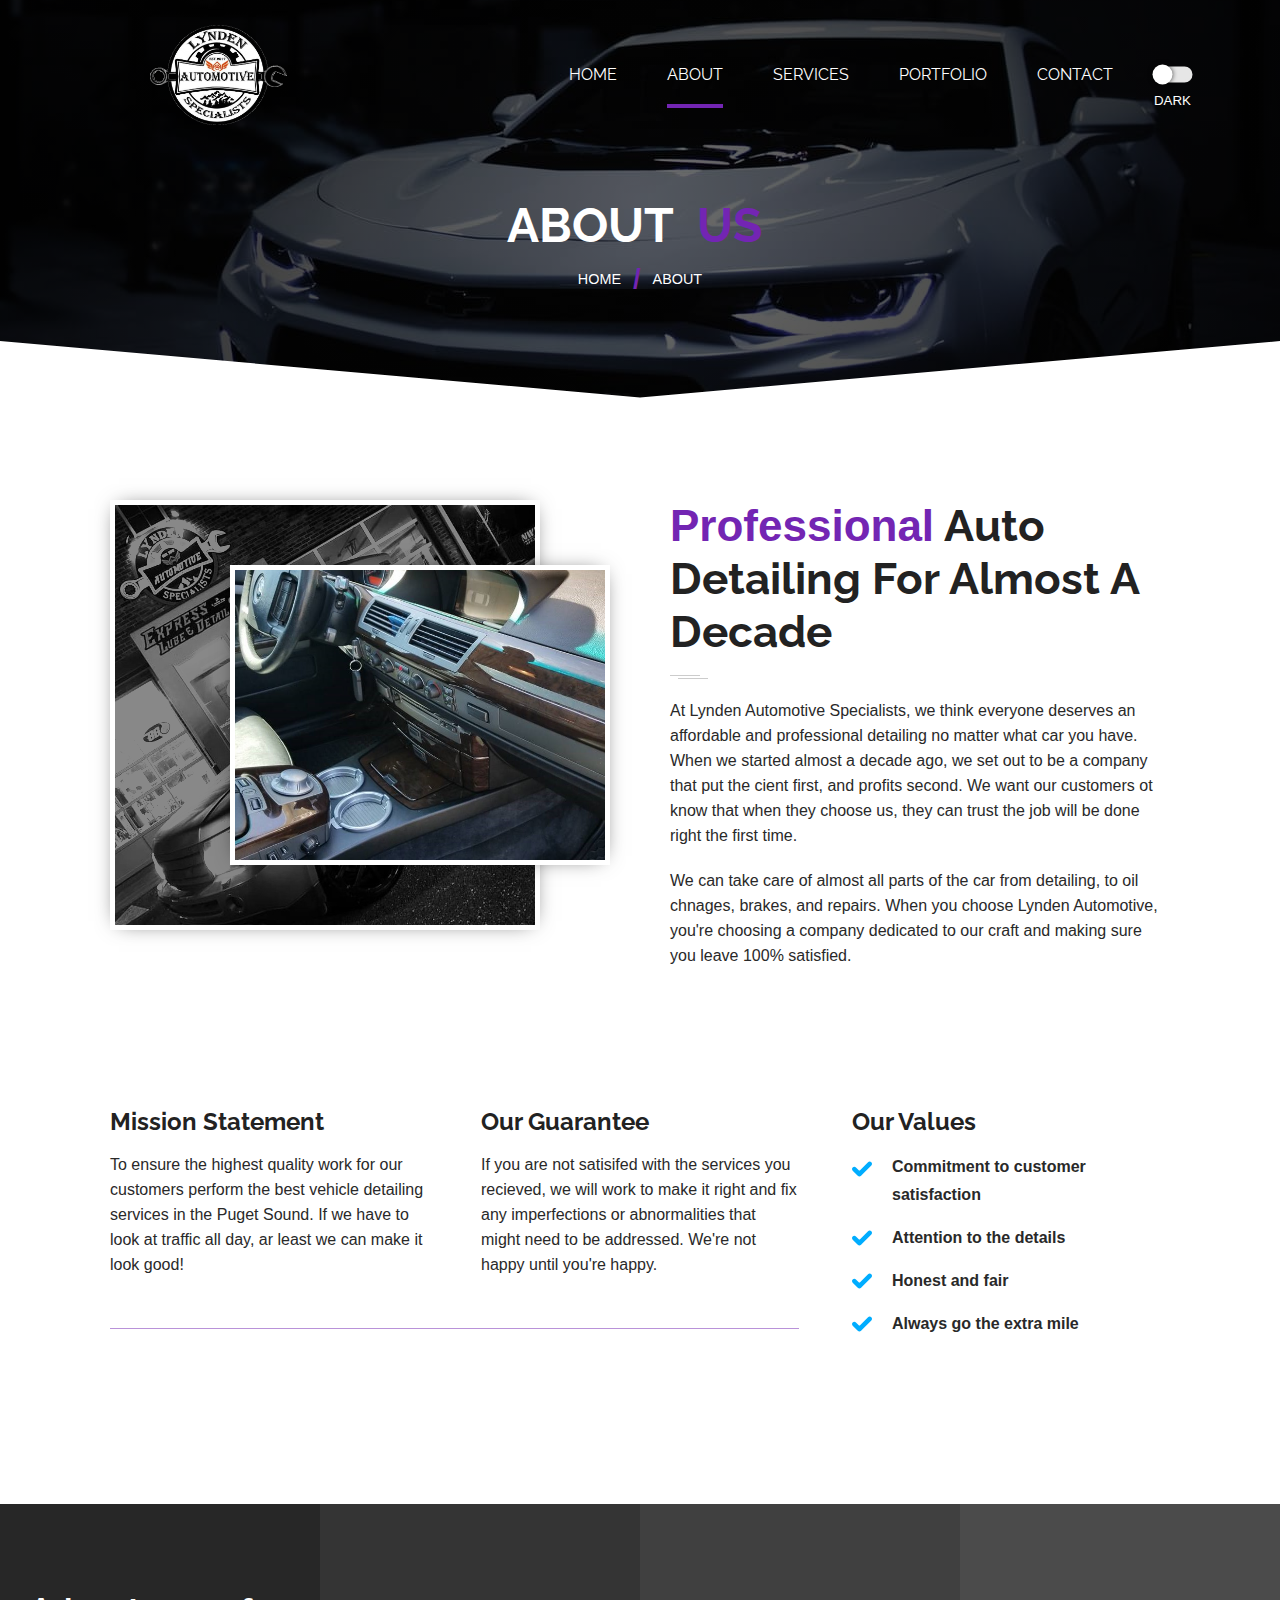
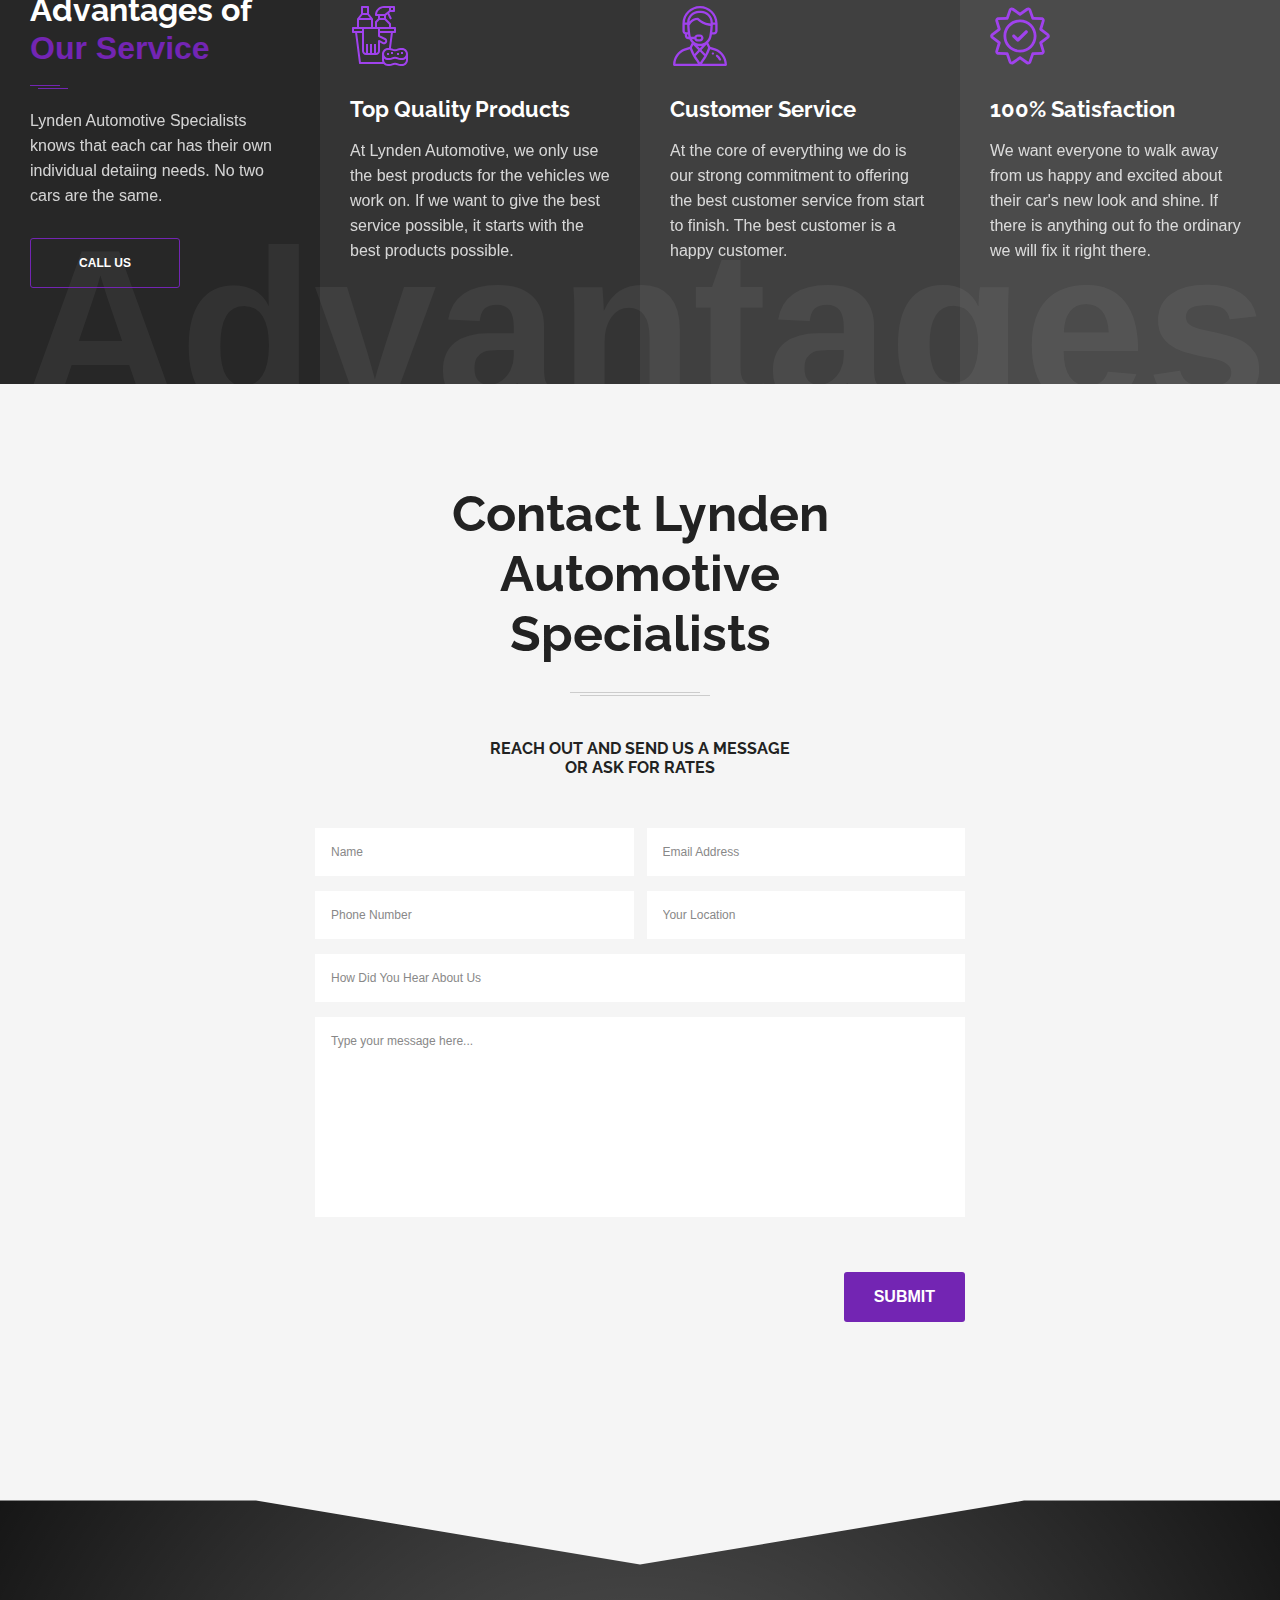
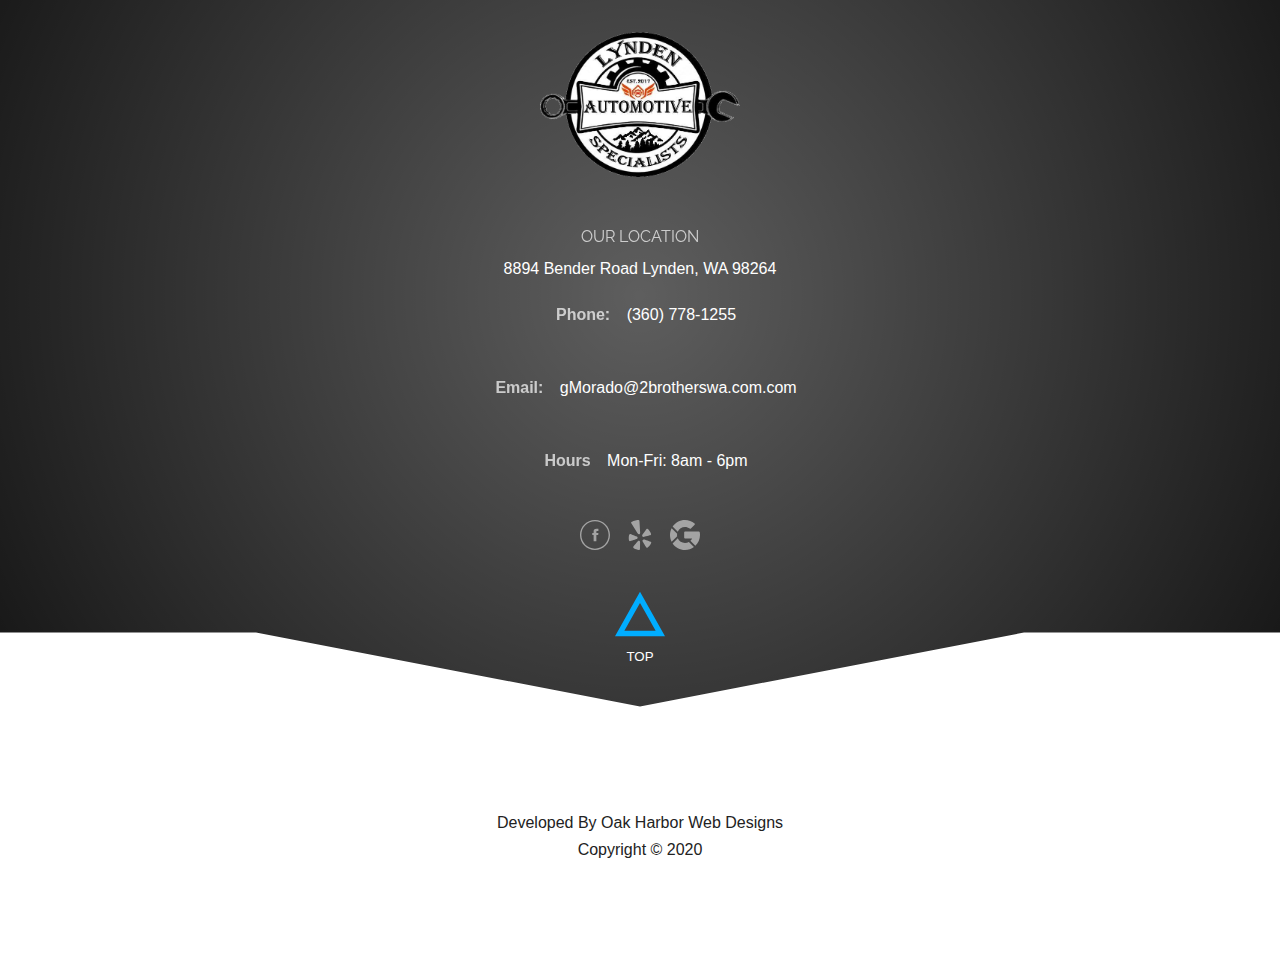
==== commit eaebc5c6: "typos" ====
--- a/html/about.html
+++ b/html/about.html
@@ -183,7 +183,7 @@
                 <img aria-hidden="true" src="/images/best-products.svg" alt="">
                 <h3>Top Quality Products</h3>
                 <p>
-                    At Doulos, we only use the best products for the vehicles we work on. If we want to give the best service possible, it starts with the best products possible.
+                    At Lynden Automotive, we only use the best products for the vehicles we work on. If we want to give the best service possible, it starts with the best products possible.
                 </p>
             </div>
             <div class="advantage box-3">
